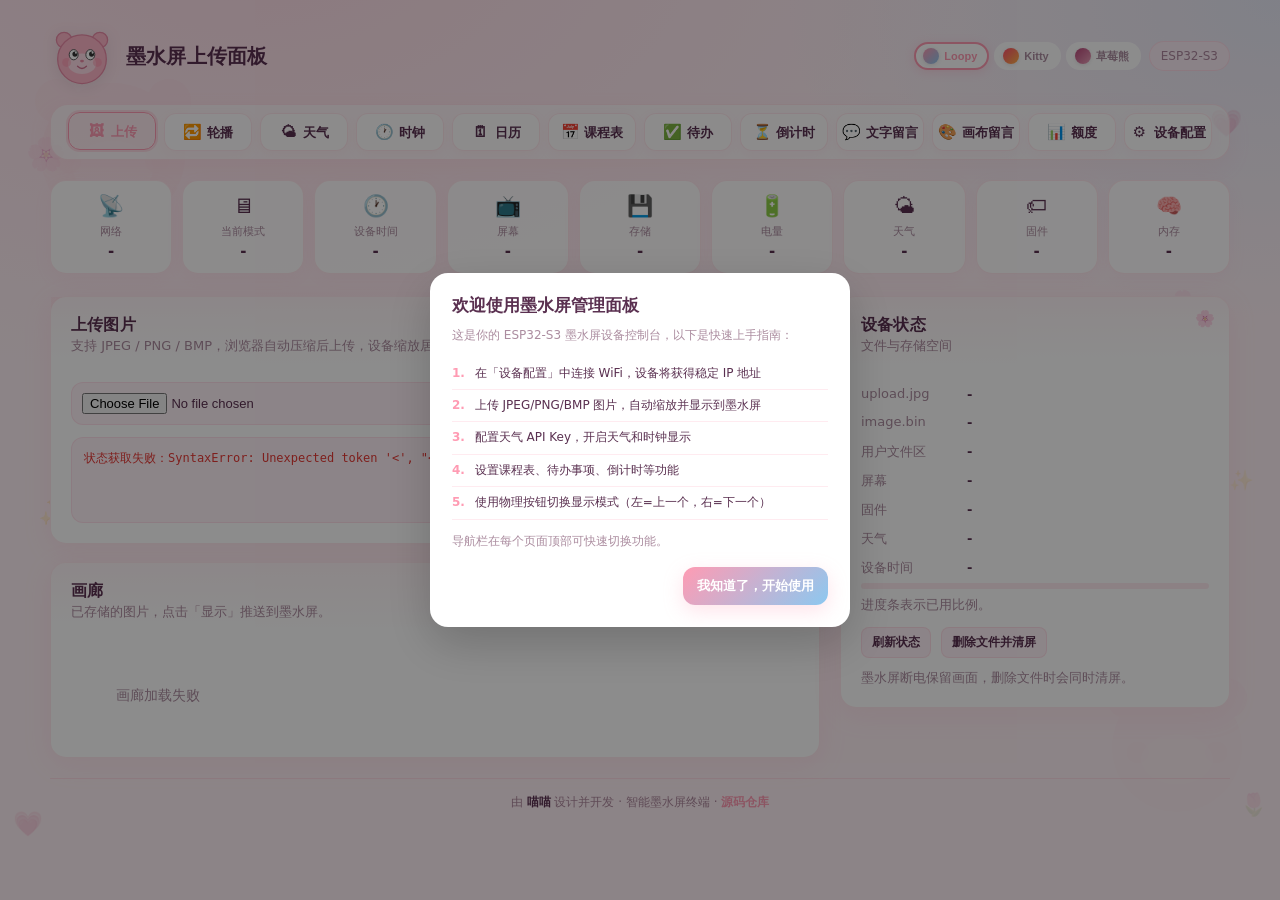
==== web/index.html @ 31f0f4d9 "Initial commit: fork of MiaooAim/miaomiao epaper_uploader This is a fork branch of the MiaooAim ESP3" ====
<!doctype html>
<html>
<head>
<meta charset="utf-8">
<meta name="viewport" content="width=device-width, initial-scale=1">
<title>墨水屏上传</title>
<script>(function(){document.documentElement.setAttribute('data-theme',localStorage.getItem('epd_theme')||'loopy')})()</script>
<style>
/* ── Theme: Loopy (粉蓝梦幻) ── */
[data-theme="loopy"]{
  --bg:#FFF0F5;--g1:rgba(255,182,203,.32);--g2:rgba(173,216,250,.28);
  --cd:#fff;--cb:rgba(255,155,179,.22);--ch:rgba(255,155,179,.10);--cs:0 6px 28px rgba(255,155,179,.13);
  --sf:rgba(255,236,245,.75);--sb:rgba(255,155,179,.20);
  --tx:#5A3050;--t2:rgba(120,70,100,.62);
  --ac:#FF9BB3;--a2:#8CC8F0;--ag:rgba(255,155,179,.28);
  --bt:#fff;--ok:#2E9E52;--er:#E53935;--wn:#E68A00;
  --hv:rgba(255,155,179,.10);--tg:rgba(255,155,179,.22);
  --deco:"🌸"
}
/* ── Theme: Hello Kitty (经典红粉) ── */
[data-theme="kitty"]{
  --bg:#FFF8F8;--g1:rgba(255,77,109,.18);--g2:rgba(255,215,0,.14);
  --cd:#fff;--cb:rgba(255,77,109,.17);--ch:rgba(255,77,109,.07);--cs:0 6px 28px rgba(255,77,109,.10);
  --sf:rgba(255,245,247,.8);--sb:rgba(255,77,109,.14);
  --tx:#4A1525;--t2:rgba(130,50,70,.58);
  --ac:#FF4D6D;--a2:#FFB347;--ag:rgba(255,77,109,.24);
  --bt:#fff;--ok:#2E9E52;--er:#D32F2F;--wn:#E68A00;
  --hv:rgba(255,77,109,.07);--tg:rgba(255,77,109,.15);
  --deco:"🎀"
}
/* ── Theme: 草莓熊 (浆果玫瑰) ── */
[data-theme="lotso"]{
  --bg:#FBF0F3;--g1:rgba(183,70,120,.20);--g2:rgba(232,160,184,.18);
  --cd:#fff;--cb:rgba(183,70,120,.17);--ch:rgba(183,70,120,.07);--cs:0 6px 28px rgba(183,70,120,.10);
  --sf:rgba(251,238,244,.8);--sb:rgba(183,70,120,.14);
  --tx:#4A1428;--t2:rgba(120,40,70,.58);
  --ac:#B74678;--a2:#E8A0B8;--ag:rgba(183,70,120,.24);
  --bt:#fff;--ok:#2E9E52;--er:#C62828;--wn:#E68A00;
  --hv:rgba(183,70,120,.07);--tg:rgba(183,70,120,.15);
  --deco:"🍓"
}
/* ── Base ── */
*{box-sizing:border-box;transition:background-color .35s,border-color .35s,color .3s,box-shadow .35s}
body{margin:0;font-family:'Segoe UI',system-ui,-apple-system,Roboto,Arial,sans-serif;
  background:radial-gradient(1200px 800px at 20% -10%,var(--g1),transparent 60%),
  radial-gradient(900px 600px at 100% 0%,var(--g2),transparent 55%),var(--bg);
  color:var(--tx);min-height:100vh}
.wrap{max-width:1380px;margin:0 auto;padding:24px 18px}
.hdr{display:flex;gap:12px;align-items:center;justify-content:space-between;margin-bottom:16px;flex-wrap:wrap}
.title{font-weight:800;letter-spacing:.2px;font-size:20px}
.pill{font-size:12px;color:var(--t2);padding:7px 11px;border:1px solid var(--cb);border-radius:999px;background:var(--sf);white-space:nowrap}
.grid{display:grid;grid-template-columns:minmax(0,1fr) minmax(320px,390px);gap:20px;align-items:start}
/* ── Cards ── */
.card{position:relative;background:var(--cd);border:1px solid var(--cb);border-radius:18px;overflow:hidden;box-shadow:var(--cs)}
.card .hd{position:relative;padding:18px 20px 8px;background:linear-gradient(180deg,var(--ch),transparent)}
.card .hd::after{content:var(--deco);position:absolute;top:12px;right:14px;font-size:16px;opacity:.55;pointer-events:none}
.card .bd{padding:18px 20px 20px}
.sub{color:var(--t2);font-size:13px;line-height:1.5}
.row{display:flex;gap:10px;align-items:center;flex-wrap:wrap}
input[type=file]{padding:10px;background:var(--sf);border:1px solid var(--sb);color:var(--tx);border-radius:12px;max-width:220px;font-size:13px}
/* ── Buttons ── */
.btn{cursor:pointer;border:0;border-radius:12px;padding:10px 14px;font-weight:700;font-size:13px;color:var(--bt);
  background:linear-gradient(135deg,var(--ac),var(--a2));box-shadow:0 6px 20px var(--ag);transition:filter .2s,transform .15s}
.btn:hover{filter:brightness(1.06);transform:translateY(-1px)}
.btn.ghost{background:var(--sf);color:var(--tx);border:1px solid var(--cb);box-shadow:none}
.btn.ghost:hover{background:var(--hv);border-color:var(--ac)}
.btn.sm{padding:6px 10px;font-size:12px;border-radius:8px}
.btn:disabled{opacity:.55;cursor:not-allowed;transform:none;filter:none}
/* ── Data ── */
.kv{display:grid;grid-template-columns:130px 1fr;gap:8px 12px;font-size:13px}
.k{color:var(--t2)}.v{font-weight:700}
.log{margin-top:12px;font-family:ui-monospace,SFMono-Regular,Consolas,monospace;font-size:12px;
  background:var(--sf);border:1px solid var(--sb);border-radius:12px;padding:12px;min-height:86px;white-space:pre-wrap}
.ok{color:var(--ok)}.bad{color:var(--er)}
.bar-wrap{height:6px;background:var(--sb);border-radius:3px;margin-top:6px;overflow:hidden}
.bar-fill{height:100%;border-radius:3px;transition:width .4s}
/* ── Gallery ── */
.gallery{display:grid;grid-template-columns:repeat(auto-fill,minmax(150px,1fr));gap:12px;margin-top:8px}
.gcard{background:var(--sf);border:1px solid var(--sb);border-radius:14px;overflow:hidden;transition:transform .15s,border-color .2s}
.gcard:hover{border-color:var(--ac);transform:translateY(-2px)}
.gthumb{position:relative;aspect-ratio:4/3;background:rgba(0,0,0,.04);overflow:hidden}
.gcard img{width:100%;aspect-ratio:4/3;object-fit:cover;display:block;background:rgba(0,0,0,.04)}
.gthumb img{height:100%;aspect-ratio:auto}
.gthumb .ph{position:absolute;inset:0;display:flex;align-items:center;justify-content:center;text-align:center;padding:10px;color:var(--t2);font-size:12px;line-height:1.45;background:rgba(255,255,255,.36)}
.gthumb.loaded .ph{display:none}
.gthumb.fail .ph{color:var(--er);background:rgba(229,57,53,.06)}
.gcard .ginfo{padding:8px 10px 4px;display:flex;justify-content:space-between;align-items:center}
.gcard .gname{font-size:11px;color:var(--t2);overflow:hidden;text-overflow:ellipsis;white-space:nowrap;max-width:80px}
.gcard .gsz{font-size:11px;font-weight:700;color:var(--tx)}
.gcard .gactions{padding:4px 10px 10px;display:flex;gap:6px}
.empty{text-align:center;padding:32px;color:var(--t2);font-size:14px}
.fullcard{margin-top:0}
.stack-col{display:flex;flex-direction:column;gap:18px;min-width:0}
.status-card{position:sticky;top:18px}
.upload-card{overflow:visible}
/* ── Nav Bar ── */
.nav{display:flex;gap:8px;margin-bottom:18px;flex-wrap:wrap}
.nav a{display:flex;align-items:center;gap:6px;padding:8px 14px;border-radius:12px;font-size:13px;font-weight:700;
  color:var(--tx);background:var(--cd);border:1px solid var(--cb);text-decoration:none;transition:all .2s;white-space:nowrap}
.nav a:hover{border-color:var(--ac);background:var(--hv);transform:translateY(-1px)}
.nav a.active{border-color:var(--ac);color:var(--ac);background:var(--hv);box-shadow:0 2px 8px var(--ag)}
.nav .ni{font-size:15px}
/* ── Dashboard ── */
.dash{display:grid;grid-template-columns:repeat(9,minmax(0,1fr));gap:10px;margin-bottom:22px}
.dash-item{background:rgba(255,255,255,.86);border:1px solid var(--cb);border-radius:16px;padding:13px 8px;text-align:center;min-height:90px;display:flex;flex-direction:column;align-items:center;justify-content:center;box-shadow:0 5px 18px rgba(255,155,179,.07)}
.dash-icon{font-size:21px;margin-bottom:6px}
.dash-label{font-size:11px;color:var(--t2)}
.dash-value{font-size:15px;font-weight:800;margin-top:3px;max-width:100%;overflow:hidden;text-overflow:ellipsis;white-space:nowrap}
.upload-bar{display:grid;grid-template-columns:minmax(0,1fr) auto;gap:10px;align-items:center}
.upload-card input[type=file]{width:100%;max-width:none;min-width:0}
.preview-wrap{--preview-pane-max:420px;display:grid;grid-template-columns:minmax(240px,var(--preview-pane-max)) minmax(320px,1fr);gap:18px;margin-top:16px;align-items:start}
.preview-pane{display:grid;gap:10px;min-width:0;width:100%;max-width:var(--preview-pane-max);position:sticky;top:18px;z-index:2}
.preview-stage{width:100%;aspect-ratio:var(--preview-aspect,128/296);background:linear-gradient(180deg,#fff,var(--sf));border:1px solid var(--sb);border-radius:14px;padding:14px;display:flex;justify-content:center;align-items:center;overflow:hidden}
.preview-stage canvas{display:block;width:100%;height:100%;background:#fff;border:1px solid rgba(0,0,0,.16);box-shadow:0 8px 22px rgba(0,0,0,.08);image-rendering:pixelated}
.preview-controls{display:grid;grid-template-columns:1fr;gap:12px;align-content:start;min-width:0}
.tool-section{display:grid;gap:10px;padding:12px;border:1px solid var(--sb);border-radius:14px;background:rgba(255,255,255,.42);min-width:0;overflow:hidden}
.tool-section.wide{grid-column:1/-1}
.tool-title{font-size:12px;color:var(--t2);font-weight:900;letter-spacing:.08em}
.ctrl-grid{display:grid;grid-template-columns:repeat(auto-fit,minmax(180px,1fr));gap:10px 12px;min-width:0}
.ctrl-line{display:grid;gap:6px;align-items:center;min-width:0}
.ctrl-line.inline{display:flex;gap:8px;align-items:center;flex-wrap:wrap}
.ctrl-line.wide{grid-column:1/-1}
.ctrl-line.color-unsupported{display:none}
.ctrl-line label{display:flex;gap:8px;align-items:center;justify-content:space-between;min-width:0;font-size:12px;color:var(--t2);font-weight:800}
.ctrl-line label span{color:var(--tx);font-weight:900;white-space:nowrap}
.preview-controls select,.preview-controls input[type=range]{display:block;width:100%;max-width:100%;min-width:0}
.preview-controls select{padding:8px 10px;background:var(--sf);border:1px solid var(--sb);color:var(--tx);border-radius:10px;font-size:12px;font-weight:700}
.preview-controls input[type=range]{accent-color:var(--ac)}
.seg{display:inline-flex;gap:4px;padding:3px;border:1px solid var(--sb);border-radius:10px;background:var(--sf)}
.seg button{border:0;background:transparent;color:var(--tx);border-radius:7px;padding:6px 8px;font-size:12px;font-weight:800;cursor:pointer}
.seg button.on{background:var(--cd);color:var(--ac);box-shadow:0 1px 6px var(--ag)}
.check{display:inline-flex;gap:5px;align-items:center;font-size:12px;color:var(--tx);font-weight:700}
.preview-meta{font-size:12px;color:var(--t2);line-height:1.55;background:var(--sf);border:1px solid var(--sb);border-radius:12px;padding:10px}
.status-card .bd{padding-top:22px}
.status-card .kv{grid-template-columns:92px 1fr;gap:10px 14px;align-items:start}
.status-card .v{line-height:1.45;word-break:break-word}
/* ── Onboarding ── */
.onboard-overlay{position:fixed;inset:0;background:rgba(0,0,0,.45);z-index:100;display:flex;align-items:center;justify-content:center}
.onboard-card{background:var(--cd);border-radius:18px;padding:22px 22px;max-width:420px;width:90%;box-shadow:0 16px 48px rgba(0,0,0,.2)}
.onboard-card h2{margin:0 0 10px;font-size:17px;line-height:1.25}
.onboard-card p{font-size:12px;line-height:1.6;color:var(--t2);margin:0 0 7px}
.onboard-card .steps{list-style:none;padding:0;margin:12px 0}
.onboard-card .steps li{padding:7px 0;font-size:12px;line-height:1.45;border-bottom:1px solid var(--sb)}
.onboard-card .steps li span{font-weight:700;color:var(--ac);margin-right:6px}
/* ── Theme Switcher ── */
.tsw{display:flex;gap:5px;align-items:center}
.tsw button{cursor:pointer;border:2px solid transparent;border-radius:999px;padding:4px 10px 4px 7px;
  font-size:11px;font-weight:600;color:var(--t2);background:var(--cd);display:flex;align-items:center;gap:5px;transition:all .2s;white-space:nowrap;line-height:1}
.tsw button:hover{border-color:var(--sb);transform:translateY(-1px)}
.tsw button.on{border-color:var(--ac);color:var(--ac);box-shadow:0 2px 10px var(--ag);font-weight:800}
.tsw button:focus{outline:none}
.tsw button:focus-visible{outline:2px solid var(--ac);outline-offset:2px}
.td{width:16px;height:16px;border-radius:50%;display:block;flex-shrink:0;box-shadow:0 1px 4px rgba(0,0,0,.1)}
@media(max-width:1180px){.wrap{max-width:940px}.dash{grid-template-columns:repeat(3,minmax(130px,1fr))}}
@media(max-width:860px){.grid{grid-template-columns:1fr}.hdr{gap:10px}.status-card{position:relative;top:auto}}
@media(max-width:1040px){.preview-wrap{grid-template-columns:1fr}.preview-pane{position:relative;top:auto;max-width:min(100%,var(--preview-pane-max))}}
@media(max-width:640px){.upload-bar{grid-template-columns:1fr}.preview-controls{grid-template-columns:1fr}.ctrl-grid{grid-template-columns:1fr}.seg{width:100%}.seg button{flex:1;padding-left:6px;padding-right:6px}}
@media(max-width:640px){.dash{grid-template-columns:repeat(2,minmax(120px,1fr))}.wrap{padding:16px 12px}}
@media(max-width:480px){.tsw button{padding:4px 7px 4px 5px;font-size:10px}.td{width:13px;height:13px}}
/* ── Mascot ── */
.mascot{flex-shrink:0}
.mascot svg{display:none;width:64px;height:64px;filter:drop-shadow(0 3px 8px rgba(0,0,0,.08));animation:m-bob 3s ease-in-out infinite}
[data-theme="loopy"] .m-loopy,[data-theme="kitty"] .m-kitty,[data-theme="lotso"] .m-lotso{display:block}
@keyframes m-bob{0%,100%{transform:translateY(0)}50%{transform:translateY(-5px)}}
@media(max-width:480px){.mascot svg{width:48px;height:48px}}
/* ── Side Decorations ── */
.side-deco{position:fixed;inset:0;pointer-events:none;z-index:0;overflow:hidden}
.wrap{position:relative;z-index:1}
.sd-g{display:none;width:100%;height:100%}
[data-theme="loopy"] .sd-g.sl{display:block}
[data-theme="kitty"] .sd-g.sk{display:block}
[data-theme="lotso"] .sd-g.so{display:block}
.wm{position:absolute}
.sd{position:absolute;animation:sdd 8s ease-in-out infinite}
.sd:nth-child(even){animation-direction:alternate-reverse;animation-duration:11s}
@keyframes sdd{0%,100%{transform:translateY(0) rotate(-4deg)}50%{transform:translateY(-12px) rotate(4deg)}}
@media(max-width:1000px){.side-deco{display:none}}
.epd-credit{margin-top:20px;padding-top:14px;border-top:1px solid var(--cb);font-size:12px;color:var(--t2);text-align:center;line-height:1.6}
.epd-credit strong{color:var(--tx);font-weight:700}
.epd-credit a{color:var(--ac);font-weight:600;text-decoration:none}
.epd-credit a:hover{text-decoration:underline}
/* Unified page navigation */
.nav{width:min(1180px,calc(100vw - 32px));display:flex;align-items:center;gap:8px;margin:0 0 18px 50%;padding:8px;overflow-x:auto;flex-wrap:nowrap;border-radius:18px;background:rgba(255,255,255,.60);border:1px solid var(--cb);box-shadow:0 8px 22px rgba(255,155,179,.10);scrollbar-width:none;-webkit-overflow-scrolling:touch;transform:translateX(-50%)}
.nav::-webkit-scrollbar{display:none}
.nav a{flex:0 0 auto;min-height:38px;display:inline-flex;align-items:center;justify-content:center;gap:7px;padding:0 13px;border-radius:12px;font-size:13px;font-weight:800;line-height:1;color:var(--tx);background:rgba(255,255,255,.78);border:1px solid var(--cb);text-decoration:none;white-space:nowrap;box-shadow:0 4px 12px rgba(255,155,179,.08)}
.nav .ni{width:18px;min-width:18px;height:18px;display:inline-flex;align-items:center;justify-content:center;font-size:15px;line-height:1}
.nav a:hover,.nav a.active{color:var(--ac);border-color:var(--ac);background:var(--hv);transform:translateY(-1px);box-shadow:0 0 0 2px var(--ag)}
@media(max-width:640px){.nav{width:calc(100vw - 24px);padding:7px;gap:7px;border-radius:16px}.nav a{min-height:36px;padding:0 11px;font-size:12px}}
</style>
<style id="unified-shell-v2">
/* Unified app shell v2: keep page size, nav, cards and form rhythm consistent. */
body{overflow-y:scroll}
body .wrap{width:min(1180px,calc(100vw - 32px));max-width:1180px!important;margin:0 auto!important;padding:24px 0 36px!important}
body.page-upload .wrap{width:min(1180px,calc(100vw - 32px));max-width:1180px!important}
body.page-config .wrap,body.page-board .wrap{width:min(1380px,calc(100vw - 36px));max-width:1380px!important}
body.page-config .page{width:min(1180px,calc(100vw - 32px))!important;max-width:1180px!important;margin:24px auto 36px!important}
body.page-board{overflow:hidden}
body .hdr{width:100%;min-height:46px;margin:0 0 16px!important;align-items:center}
body .hdr .title{line-height:1.25}
body .nav{width:min(1180px,100%)!important;max-width:100%!important;margin:0 auto 20px!important;transform:none!important;justify-content:center!important}
body .nav a{flex:0 0 88px!important;width:88px!important;min-width:88px!important;max-width:88px!important;padding:0 6px!important;gap:5px!important;overflow:hidden!important}
body .card{border-radius:16px!important}
body.page-panel .card,body.page-task .card{width:100%;margin-left:auto!important;margin-right:auto!important}
body.page-panel .wrap>.row,body.page-panel .wrap>.log,body.page-task .wrap>.row,body.page-task .wrap>.log{width:100%;margin-left:auto!important;margin-right:auto!important}
body.page-panel .card .hd,body.page-task .card .hd{padding:20px 22px 12px!important}
body.page-panel .card .bd,body.page-task .card .bd{padding:18px 22px 22px!important}
body.page-panel .card .bd{display:grid;grid-template-columns:repeat(2,minmax(0,1fr));gap:14px 18px;align-items:start}
body.page-panel .card .bd>.kv,body.page-panel .card .bd>.row,body.page-panel .card .bd>.log{grid-column:1/-1}
body.page-panel .card .bd>.form-row{margin-bottom:0!important}
body.page-panel select,body.page-panel input[type=text],body.page-panel input[type=password],body.page-panel input[type=number],body.page-panel textarea{max-width:none!important}
body.page-panel #cityResults{max-width:none!important}
body.page-task .wrap>.row{margin-top:16px}
body.page-upload .card,body.page-config .card{width:100%}
body.page-gallery .card,body.page-timetable .card{width:100%;margin-left:auto!important;margin-right:auto!important}
body.page-gallery .wrap>.row,body.page-gallery .wrap>.log,body.page-timetable .wrap>.row,body.page-timetable .wrap>.log{width:100%;margin-left:auto!important;margin-right:auto!important}
body .epd-credit{width:100%;max-width:100%!important;margin-left:auto!important;margin-right:auto!important}
@media(max-width:760px){body .wrap,body.page-upload .wrap{width:calc(100vw - 24px);padding:16px 0 28px!important}body.page-config .page{width:calc(100vw - 24px)!important;margin-top:16px!important}body.page-panel .card .bd{grid-template-columns:1fr}body .nav{margin-bottom:16px!important;justify-content:flex-start!important}}
</style>
</head>
<body class="page-shell page-upload page-wide">
<div class="side-deco">
  <div class="sd-g sl">
    <svg class="wm" style="left:1%;top:5%;width:200px;height:200px;opacity:.055" viewBox="0 0 100 100"><circle cx="22" cy="28" r="11" fill="#FFB5C8"/><circle cx="78" cy="28" r="11" fill="#FFB5C8"/><circle cx="50" cy="55" r="36" fill="#FFB5C8"/><ellipse cx="50" cy="62" rx="20" ry="14" fill="#FFD6E0"/><circle cx="28" cy="58" r="6" fill="#FF8FA8" opacity=".5"/><circle cx="72" cy="58" r="6" fill="#FF8FA8" opacity=".5"/></svg>
    <svg class="wm" style="right:1%;bottom:8%;width:180px;height:180px;opacity:.045;transform:scaleX(-1)" viewBox="0 0 100 100"><circle cx="22" cy="28" r="11" fill="#FFB5C8"/><circle cx="78" cy="28" r="11" fill="#FFB5C8"/><circle cx="50" cy="55" r="36" fill="#FFB5C8"/><ellipse cx="50" cy="62" rx="20" ry="14" fill="#FFD6E0"/><circle cx="28" cy="58" r="6" fill="#FF8FA8" opacity=".5"/><circle cx="72" cy="58" r="6" fill="#FF8FA8" opacity=".5"/></svg>
    <span class="sd" style="left:2%;top:15%;font-size:32px;opacity:.2">🌸</span>
    <span class="sd" style="left:7%;top:35%;font-size:22px;opacity:.14;animation-delay:-2s">💗</span>
    <span class="sd" style="left:3%;top:55%;font-size:28px;opacity:.18;animation-delay:-4s">✨</span>
    <span class="sd" style="left:6%;top:75%;font-size:20px;opacity:.14;animation-delay:-6s">🌷</span>
    <span class="sd" style="left:1%;top:90%;font-size:24px;opacity:.16;animation-delay:-1s">💗</span>
    <span class="sd" style="right:3%;top:12%;font-size:26px;opacity:.18;animation-delay:-.5s">💗</span>
    <span class="sd" style="right:6%;top:32%;font-size:32px;opacity:.2;animation-delay:-2.5s">🌸</span>
    <span class="sd" style="right:2%;top:52%;font-size:20px;opacity:.14;animation-delay:-4.5s">✨</span>
    <span class="sd" style="right:5%;top:72%;font-size:28px;opacity:.18;animation-delay:-6.5s">🌸</span>
    <span class="sd" style="right:1%;top:88%;font-size:22px;opacity:.14;animation-delay:-1.5s">🌷</span>
  </div>
  <div class="sd-g sk">
    <svg class="wm" style="left:1%;top:5%;width:200px;height:200px;opacity:.055" viewBox="0 0 100 100"><path d="M28,38 L18,6 L44,30Z" fill="#FFD0D8"/><path d="M72,38 L82,6 L56,30Z" fill="#FFD0D8"/><ellipse cx="50" cy="55" rx="36" ry="33" fill="#FFD0D8"/><circle cx="18" cy="16" r="9" fill="#FF4D6D" opacity=".6"/><circle cx="12" cy="11" r="6.5" fill="#FF6B88" opacity=".6"/><circle cx="24" cy="11" r="6.5" fill="#FF6B88" opacity=".6"/></svg>
    <svg class="wm" style="right:1%;bottom:8%;width:180px;height:180px;opacity:.045;transform:scaleX(-1)" viewBox="0 0 100 100"><path d="M28,38 L18,6 L44,30Z" fill="#FFD0D8"/><path d="M72,38 L82,6 L56,30Z" fill="#FFD0D8"/><ellipse cx="50" cy="55" rx="36" ry="33" fill="#FFD0D8"/><circle cx="18" cy="16" r="9" fill="#FF4D6D" opacity=".6"/><circle cx="12" cy="11" r="6.5" fill="#FF6B88" opacity=".6"/><circle cx="24" cy="11" r="6.5" fill="#FF6B88" opacity=".6"/></svg>
    <span class="sd" style="left:2%;top:15%;font-size:32px;opacity:.2">🎀</span>
    <span class="sd" style="left:7%;top:35%;font-size:22px;opacity:.14;animation-delay:-2s">❤️</span>
    <span class="sd" style="left:3%;top:55%;font-size:28px;opacity:.18;animation-delay:-4s">⭐</span>
    <span class="sd" style="left:6%;top:75%;font-size:20px;opacity:.14;animation-delay:-6s">🎀</span>
    <span class="sd" style="left:1%;top:90%;font-size:24px;opacity:.16;animation-delay:-1s">💛</span>
    <span class="sd" style="right:3%;top:12%;font-size:26px;opacity:.18;animation-delay:-.5s">🎀</span>
    <span class="sd" style="right:6%;top:32%;font-size:32px;opacity:.2;animation-delay:-2.5s">❤️</span>
    <span class="sd" style="right:2%;top:52%;font-size:20px;opacity:.14;animation-delay:-4.5s">⭐</span>
    <span class="sd" style="right:5%;top:72%;font-size:28px;opacity:.18;animation-delay:-6.5s">🎀</span>
    <span class="sd" style="right:1%;top:88%;font-size:22px;opacity:.14;animation-delay:-1.5s">💛</span>
  </div>
  <div class="sd-g so">
    <svg class="wm" style="left:1%;top:5%;width:200px;height:200px;opacity:.055" viewBox="0 0 100 100"><circle cx="22" cy="24" r="13" fill="#D06888"/><circle cx="22" cy="24" r="7" fill="#E8A8C0"/><circle cx="78" cy="24" r="13" fill="#D06888"/><circle cx="78" cy="24" r="7" fill="#E8A8C0"/><circle cx="50" cy="55" r="36" fill="#D06888"/><ellipse cx="50" cy="63" rx="18" ry="12" fill="#F0C8D8"/></svg>
    <svg class="wm" style="right:1%;bottom:8%;width:180px;height:180px;opacity:.045;transform:scaleX(-1)" viewBox="0 0 100 100"><circle cx="22" cy="24" r="13" fill="#D06888"/><circle cx="22" cy="24" r="7" fill="#E8A8C0"/><circle cx="78" cy="24" r="13" fill="#D06888"/><circle cx="78" cy="24" r="7" fill="#E8A8C0"/><circle cx="50" cy="55" r="36" fill="#D06888"/><ellipse cx="50" cy="63" rx="18" ry="12" fill="#F0C8D8"/></svg>
    <span class="sd" style="left:2%;top:15%;font-size:32px;opacity:.2">🍓</span>
    <span class="sd" style="left:7%;top:35%;font-size:22px;opacity:.14;animation-delay:-2s">💗</span>
    <span class="sd" style="left:3%;top:55%;font-size:28px;opacity:.18;animation-delay:-4s">🍓</span>
    <span class="sd" style="left:6%;top:75%;font-size:20px;opacity:.14;animation-delay:-6s">🌺</span>
    <span class="sd" style="left:1%;top:90%;font-size:24px;opacity:.16;animation-delay:-1s">💗</span>
    <span class="sd" style="right:3%;top:12%;font-size:26px;opacity:.18;animation-delay:-.5s">🍓</span>
    <span class="sd" style="right:6%;top:32%;font-size:32px;opacity:.2;animation-delay:-2.5s">💗</span>
    <span class="sd" style="right:2%;top:52%;font-size:20px;opacity:.14;animation-delay:-4.5s">🍓</span>
    <span class="sd" style="right:5%;top:72%;font-size:28px;opacity:.18;animation-delay:-6.5s">🌺</span>
    <span class="sd" style="right:1%;top:88%;font-size:22px;opacity:.14;animation-delay:-1.5s">🍓</span>
  </div>
</div>
<div class="wrap">
  <div class="hdr">
    <div style="display:flex;align-items:center;gap:12px">
      <div class="mascot">
        <svg class="m-loopy" viewBox="0 0 100 100"><circle cx="22" cy="25" r="12" fill="#FFB5C8" stroke="#E88AA6" stroke-width="2"/><circle cx="78" cy="25" r="12" fill="#FFB5C8" stroke="#E88AA6" stroke-width="2"/><circle cx="50" cy="55" r="38" fill="#FFB5C8" stroke="#E88AA6" stroke-width="2"/><ellipse cx="50" cy="62" rx="22" ry="16" fill="#FFDCE6"/><ellipse cx="37" cy="48" rx="7" ry="8" fill="#fff" stroke="#555" stroke-width="1.5"/><ellipse cx="63" cy="48" rx="7" ry="8" fill="#fff" stroke="#555" stroke-width="1.5"/><circle cx="39" cy="47" r="4" fill="#333"/><circle cx="65" cy="47" r="4" fill="#333"/><circle cx="40.5" cy="45" r="1.5" fill="#fff"/><circle cx="66.5" cy="45" r="1.5" fill="#fff"/><circle cx="26" cy="60" r="7" fill="#FF8FA8" opacity=".45"/><circle cx="74" cy="60" r="7" fill="#FF8FA8" opacity=".45"/><ellipse cx="50" cy="58" rx="3" ry="2" fill="#E88AA6"/><path d="M43,66 Q50,73 57,66" fill="none" stroke="#D07090" stroke-width="2" stroke-linecap="round"/></svg>
        <svg class="m-kitty" viewBox="0 0 100 100"><path d="M25,35 L15,5 L45,28Z" fill="#fff" stroke="#555" stroke-width="2" stroke-linejoin="round"/><path d="M75,35 L85,5 L55,28Z" fill="#fff" stroke="#555" stroke-width="2" stroke-linejoin="round"/><ellipse cx="50" cy="55" rx="38" ry="35" fill="#fff" stroke="#555" stroke-width="2"/><circle cx="18" cy="15" r="9" fill="#FF4D6D"/><circle cx="10" cy="10" r="7" fill="#FF6B88"/><circle cx="26" cy="10" r="7" fill="#FF6B88"/><circle cx="18" cy="12" r="2.5" fill="#FFD700"/><ellipse cx="38" cy="52" rx="3" ry="3.5" fill="#333"/><ellipse cx="62" cy="52" rx="3" ry="3.5" fill="#333"/><ellipse cx="50" cy="60" rx="3" ry="2" fill="#FFD700"/><line x1="5" y1="52" x2="28" y2="56" stroke="#555" stroke-width="1.2"/><line x1="5" y1="59" x2="28" y2="60" stroke="#555" stroke-width="1.2"/><line x1="5" y1="66" x2="28" y2="64" stroke="#555" stroke-width="1.2"/><line x1="95" y1="52" x2="72" y2="56" stroke="#555" stroke-width="1.2"/><line x1="95" y1="59" x2="72" y2="60" stroke="#555" stroke-width="1.2"/><line x1="95" y1="66" x2="72" y2="64" stroke="#555" stroke-width="1.2"/></svg>
        <svg class="m-lotso" viewBox="0 0 100 100"><circle cx="20" cy="22" r="14" fill="#D06888" stroke="#B74678" stroke-width="2"/><circle cx="20" cy="22" r="8" fill="#E8A8C0"/><circle cx="80" cy="22" r="14" fill="#D06888" stroke="#B74678" stroke-width="2"/><circle cx="80" cy="22" r="8" fill="#E8A8C0"/><circle cx="50" cy="55" r="38" fill="#D06888" stroke="#B74678" stroke-width="2"/><ellipse cx="50" cy="64" rx="20" ry="14" fill="#F0C8D8"/><ellipse cx="36" cy="48" rx="6" ry="7" fill="#fff" stroke="#555" stroke-width="1.5"/><ellipse cx="64" cy="48" rx="6" ry="7" fill="#fff" stroke="#555" stroke-width="1.5"/><circle cx="37.5" cy="47" r="3.5" fill="#333"/><circle cx="65.5" cy="47" r="3.5" fill="#333"/><circle cx="39" cy="45" r="1.2" fill="#fff"/><circle cx="67" cy="45" r="1.2" fill="#fff"/><path d="M29,40 Q34,36 42,39" fill="none" stroke="#8A3050" stroke-width="2" stroke-linecap="round"/><path d="M58,39 Q66,36 71,40" fill="none" stroke="#8A3050" stroke-width="2" stroke-linecap="round"/><ellipse cx="50" cy="60" rx="5" ry="3.5" fill="#9B3F6B"/><path d="M40,69 Q50,77 60,69" fill="none" stroke="#8A3050" stroke-width="2" stroke-linecap="round"/></svg>
      </div>
      <div class="title">墨水屏上传面板</div>
    </div>
    <div style="display:flex;gap:8px;align-items:center;flex-wrap:wrap">
      <div class="tsw" id="themeSw">
        <button type="button" data-t="loopy" aria-pressed="false" onclick="setTheme('loopy')"><span class="td" style="background:linear-gradient(135deg,#FF9BB3,#8CC8F0)"></span>Loopy</button>
        <button type="button" data-t="kitty" aria-pressed="false" onclick="setTheme('kitty')"><span class="td" style="background:linear-gradient(135deg,#FF4D6D,#FFB347)"></span>Kitty</button>
        <button type="button" data-t="lotso" aria-pressed="false" onclick="setTheme('lotso')"><span class="td" style="background:linear-gradient(135deg,#B74678,#E8A0B8)"></span>草莓熊</button>
      </div>
      <div class="pill" id="netPill">ESP32-S3</div>
    </div>
  </div>

  <!-- Navigation -->
  <div class="nav">
    <a href="/" class="active"><span class="ni">🖼</span> 上传</a>
    <a href="/gallery"><span class="ni">🔁</span> 轮播</a>
    <a href="/weather"><span class="ni">🌤</span> 天气</a>
    <a href="/clock"><span class="ni">🕐</span> 时钟</a>
    <a href="/calendar"><span class="ni">🗓</span> 日历</a>
    <a href="/timetable"><span class="ni">📅</span> 课程表</a>
    <a href="/todo"><span class="ni">✅</span> 待办</a>
    <a href="/countdown"><span class="ni">⏳</span> 倒计时</a>
    <a href="/message"><span class="ni">💬</span> 文字留言</a>
    <a href="/board"><span class="ni">🎨</span> 画布留言</a>
    <a href="/codex"><span class="ni">📊</span> 额度</a>
    <a href="/config"><span class="ni">⚙</span> 设备配置</a>
  </div>

  <!-- Dashboard -->
  <div class="dash" id="dash">
    <div class="dash-item"><div class="dash-icon">📡</div><div class="dash-label">网络</div><div class="dash-value" id="d_net">-</div></div>
    <div class="dash-item"><div class="dash-icon">🖥</div><div class="dash-label">当前模式</div><div class="dash-value" id="d_mode">-</div></div>
    <div class="dash-item"><div class="dash-icon">🕐</div><div class="dash-label">设备时间</div><div class="dash-value" id="d_time">-</div></div>
    <div class="dash-item"><div class="dash-icon">📺</div><div class="dash-label">屏幕</div><div class="dash-value" id="d_panel">-</div></div>
    <div class="dash-item"><div class="dash-icon">💾</div><div class="dash-label">存储</div><div class="dash-value" id="d_storage">-</div></div>
    <div class="dash-item"><div class="dash-icon">🔋</div><div class="dash-label">电量</div><div class="dash-value" id="d_power">-</div></div>
    <div class="dash-item"><div class="dash-icon">🌤</div><div class="dash-label">天气</div><div class="dash-value" id="d_weather">-</div></div>
    <div class="dash-item"><div class="dash-icon">🏷</div><div class="dash-label">固件</div><div class="dash-value" id="d_fw">-</div></div>
    <div class="dash-item"><div class="dash-icon">🧠</div><div class="dash-label">内存</div><div class="dash-value" id="d_heap">-</div></div>
  </div>

  <div class="grid">
    <div class="stack-col">
    <!-- Upload -->
    <div class="card upload-card">
      <div class="hd">
        <div class="title" style="font-size:16px">上传图片</div>
        <div class="sub">支持 JPEG / PNG / BMP，浏览器自动压缩后上传，设备缩放居中、抖动处理后刷新墨水屏。</div>
      </div>
      <div class="bd">
        <div class="upload-bar">
          <input type="file" id="f" accept="image/jpeg,image/png,image/bmp">
          <button class="btn" id="up" onclick="upload()">上传并显示</button>
        </div>
        <div class="preview-wrap" id="previewWrap" style="display:none">
          <div class="preview-pane">
            <div class="preview-stage">
              <canvas id="epdPreview" width="128" height="296"></canvas>
            </div>
            <div class="preview-meta" id="previewMeta">选择图片后显示预览。</div>
          </div>
          <div class="preview-controls">
            <div class="tool-section wide">
              <div class="tool-title">基础</div>
              <div class="ctrl-grid">
                <div class="ctrl-line inline wide">
                  <label>预设</label>
                  <span class="seg" id="presetSeg">
                    <button type="button" data-preset="photo" class="on">照片</button>
                    <button type="button" data-preset="anime">动漫</button>
                    <button type="button" data-preset="text">纯黑白</button>
                    <button type="button" data-preset="soft">柔和</button>
                  </span>
                </div>
                <div class="ctrl-line">
                  <label>适配</label>
                  <select id="fitMode">
                    <option value="contain">完整显示</option>
                    <option value="cover" selected>铺满裁剪</option>
                    <option value="stretch">拉伸铺满</option>
                  </select>
                </div>
                <div class="ctrl-line inline">
                  <label class="check"><input type="checkbox" id="invertImg"> 反色</label>
                </div>
              </div>
            </div>

            <div class="tool-section wide">
              <div class="tool-title">画面</div>
              <div class="ctrl-grid">
                <div class="ctrl-line inline wide">
                  <label>方向</label>
                  <span class="seg" id="rotSeg">
                    <button type="button" data-rot="0" class="on">0°</button>
                    <button type="button" data-rot="90">90°</button>
                    <button type="button" data-rot="180">180°</button>
                    <button type="button" data-rot="270">270°</button>
                  </span>
                </div>
                <div class="ctrl-line inline wide">
                  <label class="check"><input type="checkbox" id="flipX"> 水平镜像</label>
                  <label class="check"><input type="checkbox" id="flipY"> 垂直镜像</label>
                </div>
                <div class="ctrl-line">
                  <label>亮度 <span id="brightnessVal">0</span></label>
                  <input type="range" id="brightness" min="-80" max="80" value="0">
                </div>
                <div class="ctrl-line">
                  <label>对比度 <span id="contrastVal">1.20×</span></label>
                  <input type="range" id="contrast" min="40" max="260" value="120">
                </div>
                <div class="ctrl-line">
                  <label>伽马 <span id="gammaVal">1.00</span></label>
                  <input type="range" id="gamma" min="55" max="180" value="100">
                </div>
                <div class="ctrl-line">
                  <label>锐化 <span id="sharpVal">0.20</span></label>
                  <input type="range" id="sharp" min="0" max="100" value="20">
                </div>
              </div>
            </div>

            <div class="tool-section">
              <div class="tool-title">颜色</div>
              <div class="ctrl-grid">
                <div class="ctrl-line" id="redCtrl">
                  <label>红色模式</label>
                  <select id="redMode">
                    <option value="normal" selected>标准</option>
                    <option value="safe">保守</option>
                    <option value="strong">激进</option>
                    <option value="off">关闭红色</option>
                  </select>
                </div>
                <div class="ctrl-line" id="redSensCtrl">
                  <label>红色敏感度 <span id="redVal">0.35</span></label>
                  <input type="range" id="redSens" min="0" max="100" value="35">
                </div>
                <div class="ctrl-line" id="yellowSensCtrl">
                  <label>黄色敏感度 <span id="yellowVal">0.35</span></label>
                  <input type="range" id="yellowSens" min="0" max="100" value="35">
                </div>
              </div>
            </div>

            <div class="tool-section">
              <div class="tool-title">输出</div>
              <div class="ctrl-grid">
                <div class="ctrl-line">
                  <label>阈值 <span id="thrVal">96</span></label>
                  <input type="range" id="thr" min="40" max="210" value="96">
                </div>
                <div class="ctrl-line">
                  <label>抖动强度 <span id="ditherVal">1.00×</span></label>
                  <input type="range" id="dither" min="0" max="160" value="100">
                </div>
              </div>
            </div>
          </div>
        </div>
        <div class="log" id="log">已就绪。</div>
      </div>
    </div>

    <!-- Gallery -->
    <div class="card fullcard">
      <div class="hd">
        <div class="title" style="font-size:16px">画廊</div>
        <div class="sub">已存储的图片，点击「显示」推送到墨水屏。</div>
      </div>
      <div class="bd">
        <div id="gallery" class="gallery"><div class="empty">加载中…</div></div>
      </div>
    </div>
    </div>

    <!-- Status -->
    <div class="card status-card">
      <div class="hd">
        <div class="title" style="font-size:16px">设备状态</div>
        <div class="sub">文件与存储空间</div>
      </div>
      <div class="bd">
        <div class="kv">
          <div class="k">upload.jpg</div><div class="v" id="u_sz">-</div>
          <div class="k">image.bin</div><div class="v" id="r_sz">-</div>
          <div class="k">用户文件区</div><div class="v" id="sp_txt">-</div>
          <div class="k">屏幕</div><div class="v" id="panel_txt">-</div>
          <div class="k">固件</div><div class="v" id="fw_txt">-</div>
          <div class="k">天气</div><div class="v" id="wx_txt">-</div>
          <div class="k">设备时间</div><div class="v" id="dev_time">-</div>
        </div>
        <div class="bar-wrap" title="用户文件区已用比例"><div class="bar-fill" id="sp_bar" style="width:0;background:var(--ok)"></div></div>
        <div class="sub" id="sp_hint" style="margin-top:6px">进度条表示已用比例。</div>
        <div style="height:12px"></div>
        <div class="row">
          <button class="btn ghost sm" onclick="refresh()">刷新状态</button>
          <button class="btn ghost sm" onclick="delFiles()">删除文件并清屏</button>
        </div>
        <div class="sub" style="margin-top:10px">墨水屏断电保留画面，删除文件时会同时清屏。</div>
      </div>
    </div>
  </div>

  <footer class="epd-credit" role="contentinfo">由 <strong>喵喵</strong> 设计并开发 · 智能墨水屏终端 · <a href="https://gitee.com/gxp666111/miaomiao" target="_blank" rel="noopener noreferrer">源码仓库</a></footer>
</div>

<script>
function setTheme(t){
  document.documentElement.setAttribute('data-theme',t);
  localStorage.setItem('epd_theme',t);
  document.querySelectorAll('.tsw button').forEach(function(b){
    b.classList.remove('on');
    b.removeAttribute('aria-pressed');
    b.blur();
  });
  document.querySelectorAll('.tsw button[data-t="'+t+'"]').forEach(function(b){
    b.classList.add('on');
    b.setAttribute('aria-pressed','true');
  });
}
(function(){var t=localStorage.getItem('epd_theme')||'loopy';setTheme(t)})();

function epdAuthHeaders(){
  try{
    var u=localStorage.getItem('epd_auth_u');
    var p=localStorage.getItem('epd_auth_p');
    if(u!=null&&p!=null&&u!==''&&p!=='')
      return {'Authorization':'Basic '+btoa(unescape(encodeURIComponent(u+':'+p)))};
  }catch(e){}
  return {};
}
function epdFetchOpts(extra){
  extra=extra||{};
  var h=Object.assign({},epdAuthHeaders(),extra.headers||{});
  return Object.assign({},extra,{headers:h});
}

function fmt(n){if(n==null||n<0) return '-'; if(n<1024) return n+' B'; if(n<1024*1024) return (n/1024).toFixed(1)+' KB'; return (n/1024/1024).toFixed(2)+' MB';}
function fmtStorage(n){n=Number(n)||0; if(n>=1024*1024) return (n/1024/1024).toFixed(n>=10*1024*1024?1:2).replace(/\.0$/,'')+' MB'; if(n>=1024) return (n/1024).toFixed(n>=10*1024?1:2).replace(/\.0$/,'')+' KB'; return n+' B';}
function fmtVolt(mv){return mv>0?(mv/1000).toFixed(2)+'V':'--';}
function compactPanel(s){return s&&s.panel_width?s.panel_width+'×'+s.panel_height:'-';}
let epdPanelW=128, epdPanelH=296, epdPanelHasRed=true, epdPanelHasYellow=false;
let previewImg=null, previewUrl=null;
let previewRot=0;
let previewPreset='photo';
function weatherLabel(s){
  if(!s.weather_configured) return '未配置';
  if(!s.weather_enabled) return '已暂停';
  if(s.weather_valid) return s.weather_temp+'° '+(s.weather_text||'天气');
  return '待更新';
}
function log(s,cls){const el=document.getElementById('log'); el.className='log'+(cls?' '+cls:''); el.textContent=s;}

async function refresh(){
  try{
    const r=await fetch('/status',epdFetchOpts()); const j=await r.json();
    document.getElementById('u_sz').textContent=j.upload_bytes>=0?fmt(j.upload_bytes):'未找到';
    document.getElementById('r_sz').textContent=j.raw_bytes>=0?fmt(j.raw_bytes):'未找到';
    if(j.spiffs_ok===false){
      document.getElementById('sp_txt').textContent='文件系统异常';
      document.getElementById('sp_hint').textContent='请到设备配置页尝试重试或格式化文件区。';
      const bar=document.getElementById('sp_bar');
      bar.style.width='100%';
      bar.style.background='var(--er)';
    }else if(j.spiffs_total>0){
      const used=Number(j.spiffs_used)||0;
      const total=Number(j.spiffs_total)||0;
      const free=Math.max(total-used,0);
      const pct=total>0?(used/total*100):0;
      document.getElementById('sp_txt').textContent='已用 '+fmtStorage(used)+'（'+pct.toFixed(1)+'%），剩余 '+fmtStorage(free)+' / 总 '+fmtStorage(total);
      document.getElementById('sp_hint').textContent='进度条表示用户文件区已用比例，不是剩余空间。';
      const bar=document.getElementById('sp_bar');
      bar.style.width=Math.max(pct,3)+'%';
      bar.style.background=pct<70?'var(--ok)':pct<90?'var(--wn)':'var(--er)';
    }
    document.getElementById('panel_txt').textContent=(j.panel_name||'-')+' · '+compactPanel(j)+(j.panel_has_yellow?' · 四色':(j.panel_has_red?' · 三色':' · 黑白'));
    document.getElementById('fw_txt').textContent='v'+(j.version||'-')+' · '+(j.running||'-');
    document.getElementById('wx_txt').textContent=weatherLabel(j)+(j.weather_city?' · '+j.weather_city:'');
    document.getElementById('dev_time').textContent=j.time_synced?j.time:'未同步';
    if(j.panel_width&&j.panel_height){
      epdPanelW=j.panel_width; epdPanelH=j.panel_height;
      epdPanelHasRed=!!j.panel_has_red;
      epdPanelHasYellow=!!j.panel_has_yellow;
      updateColorControls();
      renderPreview();
    }
    updateDashboard(j);
    updateNetFromStatus(j);
    log('状态已更新。','ok');
  }catch(e){log('状态获取失败：'+e,'bad');}
}

async function delFiles(){
  try{const r=await fetch('/delete',epdFetchOpts({method:'POST'})); const t=await r.text();
    await refresh(); await loadGallery(); log('删除结果：'+t,'ok');
  }catch(e){log('删除失败：'+e,'bad');}
}

function previewOpts(){
  return {
    preset: previewPreset,
    rot: previewRot,
    flipX: !!document.getElementById('flipX')?.checked,
    flipY: !!document.getElementById('flipY')?.checked,
    fit: document.getElementById('fitMode')?.value || 'cover',
    threshold: +(document.getElementById('thr')?.value || 96),
    brightness: +(document.getElementById('brightness')?.value || 0),
    contrast: (+(document.getElementById('contrast')?.value || 120)) / 100,
    gamma: (+(document.getElementById('gamma')?.value || 100)) / 100,
    sharpness: (+(document.getElementById('sharp')?.value || 20)) / 100,
    redMode: document.getElementById('redMode')?.value || 'normal',
    redSensitivity: (+(document.getElementById('redSens')?.value || 35)) / 100,
    yellowSensitivity: (+(document.getElementById('yellowSens')?.value || 35)) / 100,
    dither: (+(document.getElementById('dither')?.value || 100)) / 100,
    invert: !!document.getElementById('invertImg')?.checked
  };
}

const PRESET_VALUES={
  photo:{threshold:108,brightness:4,contrast:130,gamma:92,sharp:12,red:32,yellow:32,dither:70,redMode:'normal',fit:'cover'},
  anime:{threshold:116,brightness:0,contrast:170,gamma:90,sharp:32,red:42,yellow:38,dither:20,redMode:'strong',fit:'cover'},
  text:{threshold:128,brightness:0,contrast:190,gamma:100,sharp:0,red:0,yellow:0,dither:0,redMode:'off',fit:'contain'},
  soft:{threshold:104,brightness:8,contrast:110,gamma:108,sharp:0,red:20,yellow:20,dither:90,redMode:'safe',fit:'contain'}
};

function applyPreset(name, save){
  const p=PRESET_VALUES[name]||PRESET_VALUES.photo;
  previewPreset=name;
  document.querySelectorAll('#presetSeg button').forEach(b=>b.classList.toggle('on',b.dataset.preset===name));
  if(document.getElementById('thr')) document.getElementById('thr').value=p.threshold;
  if(document.getElementById('brightness')) document.getElementById('brightness').value=p.brightness;
  if(document.getElementById('contrast')) document.getElementById('contrast').value=p.contrast;
  if(document.getElementById('gamma')) document.getElementById('gamma').value=p.gamma;
  if(document.getElementById('sharp')) document.getElementById('sharp').value=p.sharp;
  if(document.getElementById('redSens')) document.getElementById('redSens').value=p.red;
  if(document.getElementById('yellowSens')) document.getElementById('yellowSens').value=p.yellow;
  if(document.getElementById('dither')) document.getElementById('dither').value=p.dither;
  if(document.getElementById('redMode')) document.getElementById('redMode').value=p.redMode;
  if(document.getElementById('fitMode')) document.getElementById('fitMode').value=p.fit;
  if(save) saveUploadPreviewOptions();
}

function markPresetCustom(){
  previewPreset='custom';
  document.querySelectorAll('#presetSeg button').forEach(b=>b.classList.remove('on'));
}

function saveUploadPreviewOptions(){
  try{
    localStorage.setItem('upload_img_opts',JSON.stringify({
      preset:previewPreset,
      threshold:document.getElementById('thr')?.value || '96',
      brightness:document.getElementById('brightness')?.value || '0',
      contrast:document.getElementById('contrast')?.value || '120',
      gamma:document.getElementById('gamma')?.value || '100',
      sharp:document.getElementById('sharp')?.value || '20',
      redMode:document.getElementById('redMode')?.value || 'normal',
      red:document.getElementById('redSens')?.value || '35',
      yellow:document.getElementById('yellowSens')?.value || '35',
      dither:document.getElementById('dither')?.value || '100',
      fit:document.getElementById('fitMode')?.value || 'cover',
      invert:!!document.getElementById('invertImg')?.checked,
      flipX:!!document.getElementById('flipX')?.checked,
      flipY:!!document.getElementById('flipY')?.checked,
      rot:previewRot
    }));
  }catch(e){}
}

function loadUploadPreviewOptions(){
  try{
    const opt=JSON.parse(localStorage.getItem('upload_img_opts')||'{}');
    if(opt.preset!=null) previewPreset=opt.preset;
    if(opt.threshold!=null) document.getElementById('thr').value=opt.threshold;
    if(opt.brightness!=null) document.getElementById('brightness').value=opt.brightness;
    if(opt.contrast!=null) document.getElementById('contrast').value=opt.contrast;
    if(opt.gamma!=null) document.getElementById('gamma').value=opt.gamma;
    if(opt.sharp!=null) document.getElementById('sharp').value=opt.sharp;
    if(opt.redMode!=null) document.getElementById('redMode').value=opt.redMode;
    if(opt.red!=null) document.getElementById('redSens').value=opt.red;
    if(opt.yellow!=null) document.getElementById('yellowSens').value=opt.yellow;
    if(opt.dither!=null) document.getElementById('dither').value=opt.dither;
    if(opt.fit!=null) document.getElementById('fitMode').value=opt.fit;
    if(opt.invert!=null) document.getElementById('invertImg').checked=!!opt.invert;
    if(opt.flipX!=null) document.getElementById('flipX').checked=!!opt.flipX;
    if(opt.flipY!=null) document.getElementById('flipY').checked=!!opt.flipY;
    if(opt.rot!=null){
      previewRot=+opt.rot||0;
      document.querySelectorAll('#rotSeg button').forEach(b=>b.classList.toggle('on',+(b.dataset.rot||0)===previewRot));
    }
    document.querySelectorAll('#presetSeg button').forEach(b=>b.classList.toggle('on',b.dataset.preset===previewPreset));
  }catch(e){}
}

function updatePreviewControlLabels(opt){
  document.getElementById('thrVal').textContent=opt.threshold;
  document.getElementById('brightnessVal').textContent=opt.brightness;
  document.getElementById('contrastVal').textContent=opt.contrast.toFixed(2)+'×';
  document.getElementById('gammaVal').textContent=opt.gamma.toFixed(2);
  document.getElementById('sharpVal').textContent=opt.sharpness.toFixed(2);
  document.getElementById('redVal').textContent=opt.redSensitivity.toFixed(2);
  document.getElementById('yellowVal').textContent=opt.yellowSensitivity.toFixed(2);
  document.getElementById('ditherVal').textContent=opt.dither.toFixed(2)+'×';
}

function updateColorControls(){
  const redOff=!epdPanelHasRed;
  const yellowOff=!epdPanelHasYellow;
  ['redCtrl','redSensCtrl'].forEach(id=>{
    const el=document.getElementById(id);
    if(el) el.classList.toggle('color-unsupported',redOff);
  });
  const yel=document.getElementById('yellowSensCtrl');
  if(yel) yel.classList.toggle('color-unsupported',yellowOff);
}

function updatePreviewStageSize(){
  const w=Math.max(1,epdPanelW||128);
  const h=Math.max(1,epdPanelH||296);
  const wrap=document.getElementById('previewWrap');
  if(!wrap) return;
  const isWide=w>=h;
  const maxWide=Math.min(560,Math.max(360,w));
  const maxTall=Math.min(420,Math.max(220,w*1.8));
  wrap.style.setProperty('--preview-aspect',w+' / '+h);
  wrap.style.setProperty('--preview-pane-max',(isWide?maxWide:maxTall)+'px');
}

function transformedSize(img,opt){
  return (opt.rot%180===0) ? {w:img.width,h:img.height} : {w:img.height,h:img.width};
}

function drawTransformedImage(ctx,img,opt,dw,dh){
  const ts=transformedSize(img,opt);
  const stage=document.createElement('canvas');
  stage.width=ts.w; stage.height=ts.h;
  const sctx=stage.getContext('2d');
  sctx.save();
  sctx.translate(ts.w/2,ts.h/2);
  sctx.scale(opt.flipX?-1:1,opt.flipY?-1:1);
  sctx.rotate(opt.rot*Math.PI/180);
  sctx.drawImage(img,-img.width/2,-img.height/2);
  sctx.restore();
  let sx=0,sy=0,sw=ts.w,sh=ts.h,dx=0,dy=0,tw=dw,th=dh;
  if(opt.fit==='contain'){
    const sc=Math.min(dw/ts.w,dh/ts.h);
    tw=Math.max(1,Math.round(ts.w*sc)); th=Math.max(1,Math.round(ts.h*sc));
    dx=Math.floor((dw-tw)/2); dy=Math.floor((dh-th)/2);
  }else if(opt.fit==='cover'){
    const sc=Math.max(dw/ts.w,dh/ts.h);
    sw=Math.max(1,Math.min(ts.w,dw/sc));
    sh=Math.max(1,Math.min(ts.h,dh/sc));
    sx=(ts.w-sw)/2; sy=(ts.h-sh)/2;
  }
  ctx.save();
  ctx.fillStyle='#fff';
  ctx.fillRect(0,0,dw,dh);
  ctx.drawImage(stage,sx,sy,sw,sh,dx,dy,tw,th);
  ctx.restore();
}

function applySharpen(data,w,h,amount){
  if(amount<=0) return;
  const src=new Uint8ClampedArray(data);
  const a=Math.min(1.2,amount);
  for(let y=1;y<h-1;y++){
    for(let x=1;x<w-1;x++){
      const p=(y*w+x)*4;
      for(let c=0;c<3;c++){
        const center=src[p+c]*5;
        const around=src[p-4+c]+src[p+4+c]+src[p-w*4+c]+src[p+w*4+c];
        const sharp=center-around;
        data[p+c]=Math.max(0,Math.min(255,src[p+c]*(1-a)+sharp*a));
      }
    }
  }
}

function correctedChannel(v,opt){
  v=Math.max(0,Math.min(255,v+opt.brightness));
  const gamma=Math.max(0.35,Math.min(2.4,opt.gamma||1));
  return Math.pow(v/255,1/gamma)*255;
}

function ditherPreview(canvas,opt){
  const ctx=canvas.getContext('2d');
  const im=ctx.getImageData(0,0,canvas.width,canvas.height);
  const d=im.data,w=canvas.width,h=canvas.height;
  applySharpen(d,w,h,opt.sharpness);
  const threshold=Math.max(0,Math.min(255,opt.threshold));
  const contrast=Math.max(0.2,Math.min(3,opt.contrast));
  const redSensitivity=Math.max(0,Math.min(1,opt.redSensitivity));
  const yellowSensitivity=Math.max(0,Math.min(1,opt.yellowSensitivity));
  const strength=Math.max(0,Math.min(2,opt.dither));
  const pureBw = strength<=0.001 && (opt.redMode||'normal')==='off';
  const gray=new Float32Array(w*h);
  const redScore=new Float32Array(w*h);
  const yellowScore=new Float32Array(w*h);
  for(let i=0;i<w*h;i++){
    let r=d[i*4],g=d[i*4+1],b=d[i*4+2],a=d[i*4+3];
    if(a<128){r=255;g=255;b=255;}
    if(opt.invert){r=255-r;g=255-g;b=255-b;}
    r=correctedChannel(r,opt);
    g=correctedChannel(g,opt);
    b=correctedChannel(b,opt);
    let y=0.299*r+0.587*g+0.114*b;
    y=Math.max(0,Math.min(255,(y-128)*contrast+128));
    gray[i]=y;
    if(pureBw) continue;
    const mode=opt.redMode||'normal';
    const modeBias=mode==='strong'?-18:(mode==='safe'?20:(mode==='off'?999:0));
    const warm=r-Math.max(g,b)*(0.72+redSensitivity*0.18);
    const saturation=r-Math.min(g,b);
    redScore[i]=warm+saturation*0.35-modeBias;
    const yellowBase=Math.min(r,g)-b*(0.72+yellowSensitivity*0.18);
    const yellowSat=Math.min(r,g)-Math.min(r,g,b);
    yellowScore[i]=yellowBase+yellowSat*0.30;
  }
  if(pureBw){
    for(let i=0;i<w*h;i++){
      const p=i*4;
      const out=gray[i]<threshold?0:255;
      d[p]=d[p+1]=d[p+2]=out;d[p+3]=255;
    }
    ctx.putImageData(im,0,0);
    return;
  }
  const redGate=80-redSensitivity*55;
  const redLightGate=230-redSensitivity*80;
  const yellowGate=86-yellowSensitivity*58;
  const yellowLightGate=238-yellowSensitivity*72;
  for(let y=0;y<h;y++){
    for(let x=0;x<w;x++){
      const idx=y*w+x;
      const p=idx*4;
      const old=Math.max(0,Math.min(255,gray[idx]));
      const isYellow=epdPanelHasYellow&&yellowScore[idx]>yellowGate&&old<yellowLightGate&&yellowScore[idx]>=redScore[idx]-8;
      if(isYellow){
        d[p]=210;d[p+1]=165;d[p+2]=24;d[p+3]=255;
        gray[idx]=255;
        continue;
      }
      const isRed=epdPanelHasRed&&opt.redMode!=='off'&&redScore[idx]>redGate&&old<redLightGate;
      if(isRed){
        d[p]=192;d[p+1]=57;d[p+2]=43;d[p+3]=255;
        gray[idx]=255;
        continue;
      }
      const out=old<threshold?0:255;
      d[p]=d[p+1]=d[p+2]=out;d[p+3]=255;
      const e=(old-out)*strength;
      if(x+1<w) gray[idx+1]+=e*7/16;
      if(y+1<h){
        if(x>0) gray[idx+w-1]+=e*3/16;
        gray[idx+w]+=e*5/16;
        if(x+1<w) gray[idx+w+1]+=e/16;
      }
    }
  }
  ctx.putImageData(im,0,0);
}

function renderPreview(){
  const canvas=document.getElementById('epdPreview');
  if(!canvas) return;
  canvas.width=epdPanelW||128; canvas.height=epdPanelH||296;
  updatePreviewStageSize();
  const ctx=canvas.getContext('2d');
  ctx.fillStyle='#fff'; ctx.fillRect(0,0,canvas.width,canvas.height);
  const opt=previewOpts();
  updatePreviewControlLabels(opt);
  if(!previewImg){
    const m=document.getElementById('previewMeta');
    if(m)m.textContent='选择图片后显示预览。';
    return;
  }
  drawTransformedImage(ctx,previewImg,opt,canvas.width,canvas.height);
  ditherPreview(canvas,opt);
  const ts=transformedSize(previewImg,opt);
  document.getElementById('previewMeta').textContent=
    '原图 '+previewImg.width+'×'+previewImg.height+'，方向后 '+ts.w+'×'+ts.h+
    '，输出 '+canvas.width+'×'+canvas.height+'，算法参数已应用到上传图片。';
}

function buildUploadBlobFromPreview(){
  return new Promise((resolve,reject)=>{
    const img=previewImg;
    if(!img){reject('preview not ready');return;}
    const opt=previewOpts();
    const c=document.createElement('canvas');
    c.width=epdPanelW||128; c.height=epdPanelH||296;
    const ctx=c.getContext('2d');
    drawTransformedImage(ctx,img,opt,c.width,c.height);
    ditherPreview(c,opt);
    c.toBlob(b=>b?resolve(b):reject('preview export failed'),'image/png');
  });
}

async function upload(){
  const fi=document.getElementById('f');
  if(!fi.files.length){log('请先选择一张 JPEG 或 PNG 图片。','bad');return;}
  const file=fi.files[0];
  document.getElementById('up').disabled=true;
  log('正在压缩：'+file.name+'（'+fmt(file.size)+'）…');
  try{
    const blob=await buildUploadBlobFromPreview();
    log('压缩完成：'+fmt(file.size)+' → '+fmt(blob.size)+'，正在上传…');
    log('⏳ 上传 + 图片转换 + 墨水屏刷新中，全程约 15-30 秒，请勿关闭页面…');
    const r=await fetch('/upload',epdFetchOpts({method:'POST',headers:{'Content-Type':'image/png'},body:blob}));
    const t=await r.text();
    await refresh(); await loadGallery();
    log(r.ok?'✅ 上传成功！墨水屏已刷新':'❌ 上传失败：'+t,(r.ok?'ok':'bad'));
  }catch(e){log('上传失败：'+e,'bad');}
  document.getElementById('up').disabled=false;
}

async function showImg(name){
  log('⏳ 正在转换并显示 '+name+'，墨水屏刷新约需 15-20 秒…');
  try{
    const r=await fetch('/show?name='+encodeURIComponent(name),epdFetchOpts({method:'POST'}));
    const t=await r.text();
    log(r.ok?'✅ 显示成功':'❌ '+t,(r.ok?'ok':'bad'));
  }catch(e){log('显示失败：'+e,'bad');}
}

async function delImg(name){
  if(!confirm('删除 '+name+'？')) return;
  try{
    const r=await fetch('/delete_image?name='+encodeURIComponent(name),epdFetchOpts({method:'POST'}));
    await loadGallery(); await refresh();
    log('已删除 '+name,'ok');
  }catch(e){log('删除失败：'+e,'bad');}
}

async function loadGallery(){
  const g=document.getElementById('gallery');
  try{
    const r=await fetch('/images',epdFetchOpts()); const j=await r.json();
    if(!j.items||j.items.length===0){g.innerHTML='<div class="empty">暂无图片，上传一张试试。</div>';return;}
    g.innerHTML=j.items.map(i=>`<div class="gcard">
      <div class="gthumb"><img data-name="${i.name}" loading="lazy" alt="${i.name}"><div class="ph">缩略图加载中…</div></div>
      <div class="ginfo"><span class="gname" title="${i.name}">${i.name}</span><span class="gsz">${fmt(i.bytes)}</span></div>
      <div class="gactions">
        <button class="btn sm" onclick="showImg('${i.name}')">显示</button>
        <button class="btn ghost sm" onclick="delImg('${i.name}')">删除</button>
      </div></div>`).join('');
    loadGalleryThumbs(g);
  }catch(e){g.innerHTML='<div class="empty bad">画廊加载失败</div>';}
}

async function loadGalleryThumbs(root){
  const imgs=Array.from(root.querySelectorAll('img[data-name]')).slice(0,8);
  for(const img of imgs){
    const box=img.closest('.gthumb');
    try{
      const name=img.getAttribute('data-name');
      const r=await fetch('/image?name='+encodeURIComponent(name),epdFetchOpts());
      if(!r.ok){
        const t=await r.text().catch(()=>'');
        if(box){
          box.classList.add('fail');
          const ph=box.querySelector('.ph');
          if(ph) ph.textContent=r.status===401?'需要先在配置页保存访问认证':'缩略图读取失败：'+(t||r.status);
        }
        continue;
      }
      const blob=await r.blob();
      if(!blob.size) throw new Error('空图片');
      img.src=URL.createObjectURL(blob);
      if(box) box.classList.add('loaded');
    }catch(e){
      if(box){
        box.classList.add('fail');
        const ph=box.querySelector('.ph');
        if(ph) ph.textContent=location.protocol==='file:'?'请通过设备地址打开页面':'缩略图加载失败';
      }
    }
  }
}
function updateNetFromStatus(j){
  const p=document.getElementById('netPill');
  const dn=document.getElementById('d_net');
  if(!p&&!dn) return;
  if(j&&j.sta_ip){
    if(p) p.textContent='STA: '+j.sta_ip;
    if(dn) dn.textContent=j.sta_ssid||j.sta_ip;
  }else{
    if(p) p.textContent='AP 模式：192.168.4.1';
    if(dn) dn.textContent='AP 模式';
  }
}
async function loadNetInfo(){
  try{
    const r=await fetch('/wifi_status',epdFetchOpts());const j=await r.json();
    const p=document.getElementById('netPill');
    const dn=document.getElementById('d_net');
    if(j.sta_connected){p.textContent='STA: '+j.sta_ip;dn.textContent=j.sta_ssid||j.sta_ip;}
    else{p.textContent='AP 模式：192.168.4.1';dn.textContent='AP 模式';}
  }catch(e){}
}
async function loadDashboard(){
  try{
    const r=await fetch('/status',epdFetchOpts());
    updateDashboard(await r.json());
  }catch(e){}
}

function initUploadPreview(){
  applyPreset('photo',false);
  loadUploadPreviewOptions();
  updateColorControls();
  const fi=document.getElementById('f');
  if(fi){
    fi.addEventListener('change',()=>{
      const file=fi.files&&fi.files[0];
      if(previewUrl){URL.revokeObjectURL(previewUrl); previewUrl=null;}
      previewImg=null;
      if(!file){document.getElementById('previewWrap').style.display='none';renderPreview();return;}
      previewUrl=URL.createObjectURL(file);
      const img=new Image();
      img.onload=()=>{
        previewImg=img;
        document.getElementById('previewWrap').style.display='grid';
        renderPreview();
      };
      img.onerror=()=>log('图片预览加载失败。','bad');
      img.src=previewUrl;
    });
  }
  document.querySelectorAll('#rotSeg button').forEach(btn=>{
    btn.addEventListener('click',()=>{
      previewRot=+(btn.dataset.rot||0);
      document.querySelectorAll('#rotSeg button').forEach(b=>b.classList.toggle('on',b===btn));
      saveUploadPreviewOptions();
      renderPreview();
    });
  });
  document.querySelectorAll('#presetSeg button').forEach(btn=>{
    btn.addEventListener('click',()=>{
      applyPreset(btn.dataset.preset||'photo',true);
      renderPreview();
    });
  });
  ['flipX','flipY','fitMode','thr','brightness','contrast','gamma','sharp','redMode','redSens','yellowSens','dither','invertImg'].forEach(id=>{
    const el=document.getElementById(id);
    if(el) el.addEventListener('input',()=>{markPresetCustom();saveUploadPreviewOptions();renderPreview();});
    if(el) el.addEventListener('change',()=>{markPresetCustom();saveUploadPreviewOptions();renderPreview();});
  });
  renderPreview();
}
function updateDashboard(s){
  document.getElementById('d_time').textContent=s.time_synced?s.time.slice(11,16):'未同步';
  if(s.spiffs_ok===false){
    document.getElementById('d_storage').textContent='异常';
  }else if(s.spiffs_total>0){
    const used=Number(s.spiffs_used)||0;
    const total=Number(s.spiffs_total)||0;
    const free=Math.max(total-used,0);
    const pct=total>0?(used/total*100):0;
    document.getElementById('d_storage').textContent='剩余 '+fmtStorage(free);
    document.getElementById('d_storage').title='已用 '+pct.toFixed(1)+'% / 总 '+fmtStorage(total);
  }
  document.getElementById('d_mode').textContent=s.current_mode_label||s.current_mode_name||'-';
  document.getElementById('d_panel').textContent=compactPanel(s);
  document.getElementById('d_panel').title=(s.panel_name||'-')+(s.epd_ready?' · EPD ready':' · 初始化中');
  document.getElementById('d_power').textContent=s.battery_valid?(s.battery_pct+'%'):'--%';
  document.getElementById('d_power').title=(s.charging?'充电中 · ':'')+fmtVolt(s.battery_mv)+' · ADC '+(s.battery_adc||0);
  document.getElementById('d_weather').textContent=weatherLabel(s);
  document.getElementById('d_weather').title=(s.weather_city||'')+(s.weather_update?' · 更新 '+s.weather_update:'');
  document.getElementById('d_fw').textContent='v'+(s.version||'-');
  document.getElementById('d_fw').title=(s.idf||'')+' · '+(s.running||'');
  if(s.free_heap!=null){
    var hk=Math.round(s.free_heap/1024);
    var ik=s.internal_free!=null?Math.round(s.internal_free/1024):0;
    var pk=s.psram_free!=null?Math.round(s.psram_free/1024):0;
    document.getElementById('d_heap').textContent=hk+'K';
    document.getElementById('d_heap').title='总空闲 '+hk+'KB · 内部 '+ik+'KB · PSRAM '+pk+'KB';
  }
}
(function(){
  if(!localStorage.getItem('epd_onboard_done')){
    var ov=document.createElement('div');
    ov.className='onboard-overlay';
    ov.innerHTML='<div class="onboard-card">'+
      '<h2>欢迎使用墨水屏管理面板</h2>'+
      '<p>这是你的 ESP32-S3 墨水屏设备控制台，以下是快速上手指南：</p>'+
      '<ul class="steps">'+
      '<li><span>1.</span> 在「设备配置」中连接 WiFi，设备将获得稳定 IP 地址</li>'+
      '<li><span>2.</span> 上传 JPEG/PNG/BMP 图片，自动缩放并显示到墨水屏</li>'+
      '<li><span>3.</span> 配置天气 API Key，开启天气和时钟显示</li>'+
      '<li><span>4.</span> 设置课程表、待办事项、倒计时等功能</li>'+
      '<li><span>5.</span> 使用物理按钮切换显示模式（左=上一个，右=下一个）</li>'+
      '</ul>'+
      '<p style="font-size:12px;color:var(--t2)">导航栏在每个页面顶部可快速切换功能。</p>'+
      '<div style="text-align:right;margin-top:16px">'+
      '<button class="btn" onclick="localStorage.setItem(\'epd_onboard_done\',\'1\');this.closest(\'.onboard-overlay\').remove()">我知道了，开始使用</button>'+
      '</div></div>';
    document.body.appendChild(ov);
  }
})();
initUploadPreview(); refresh(); loadGallery();
</script>
</body>
</html>
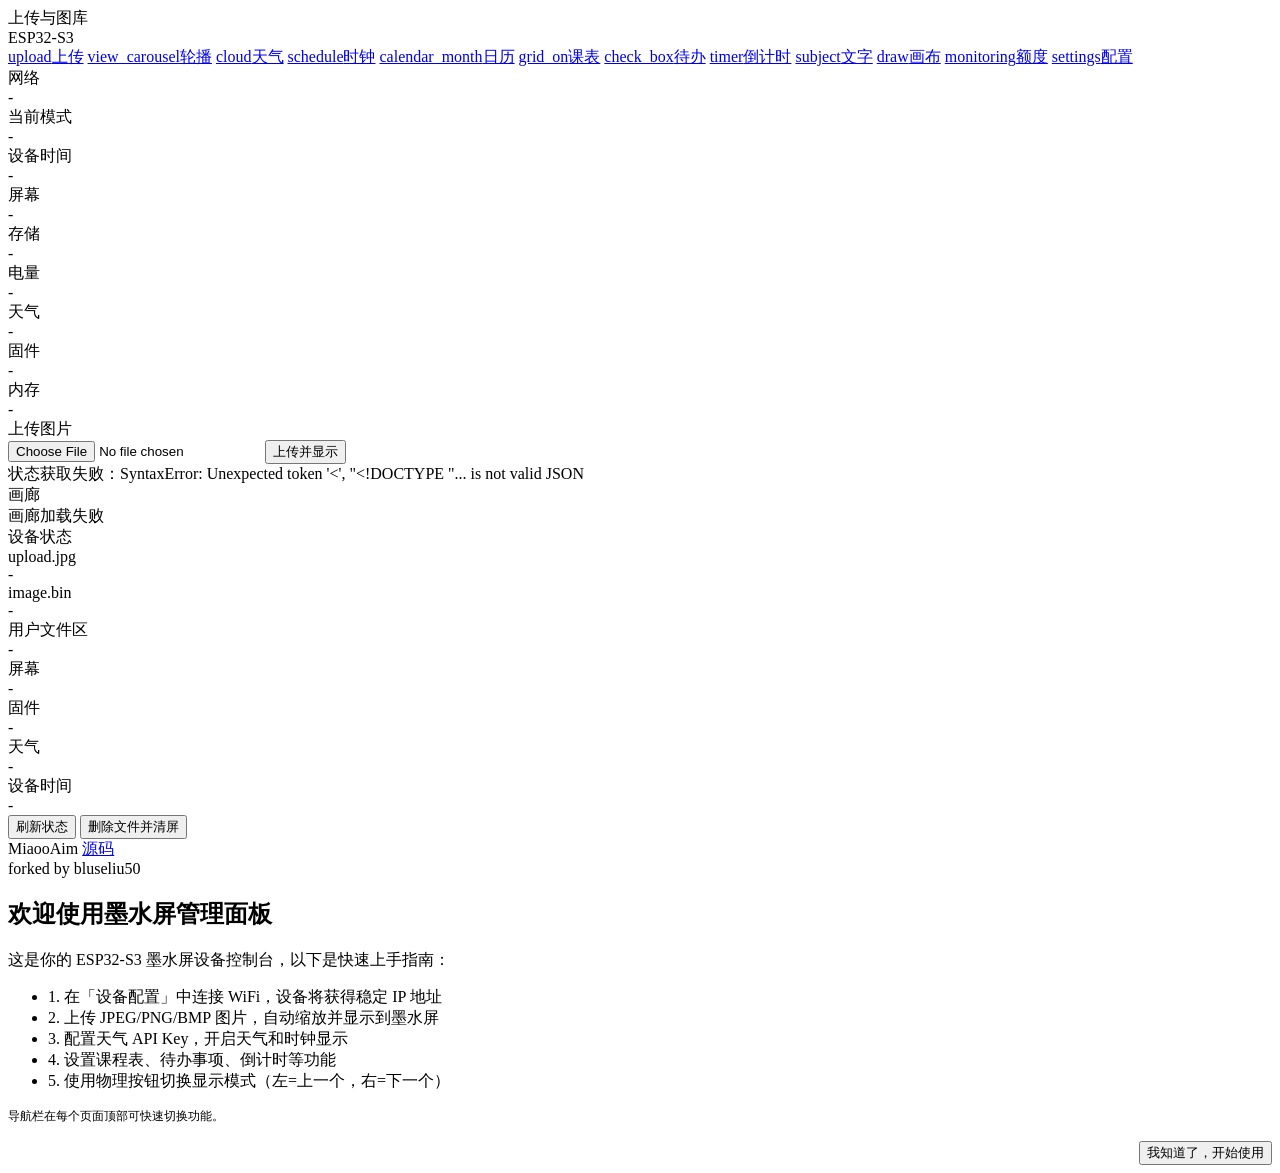
==== commit c63c0fbf: "webui: X.ai-style redesign — monochrome, no gradients, no emoji, no rounded corners - Shared /app.cs" ====
--- a/web/index.html
+++ b/web/index.html
@@ -1,327 +1,51 @@
 <!doctype html>
-<html>
+<html lang="zh-CN">
 <head>
 <meta charset="utf-8">
 <meta name="viewport" content="width=device-width, initial-scale=1">
-<title>墨水屏上传</title>
-<script>(function(){document.documentElement.setAttribute('data-theme',localStorage.getItem('epd_theme')||'loopy')})()</script>
-<style>
-/* ── Theme: Loopy (粉蓝梦幻) ── */
-[data-theme="loopy"]{
-  --bg:#FFF0F5;--g1:rgba(255,182,203,.32);--g2:rgba(173,216,250,.28);
-  --cd:#fff;--cb:rgba(255,155,179,.22);--ch:rgba(255,155,179,.10);--cs:0 6px 28px rgba(255,155,179,.13);
-  --sf:rgba(255,236,245,.75);--sb:rgba(255,155,179,.20);
-  --tx:#5A3050;--t2:rgba(120,70,100,.62);
-  --ac:#FF9BB3;--a2:#8CC8F0;--ag:rgba(255,155,179,.28);
-  --bt:#fff;--ok:#2E9E52;--er:#E53935;--wn:#E68A00;
-  --hv:rgba(255,155,179,.10);--tg:rgba(255,155,179,.22);
-  --deco:"🌸"
-}
-/* ── Theme: Hello Kitty (经典红粉) ── */
-[data-theme="kitty"]{
-  --bg:#FFF8F8;--g1:rgba(255,77,109,.18);--g2:rgba(255,215,0,.14);
-  --cd:#fff;--cb:rgba(255,77,109,.17);--ch:rgba(255,77,109,.07);--cs:0 6px 28px rgba(255,77,109,.10);
-  --sf:rgba(255,245,247,.8);--sb:rgba(255,77,109,.14);
-  --tx:#4A1525;--t2:rgba(130,50,70,.58);
-  --ac:#FF4D6D;--a2:#FFB347;--ag:rgba(255,77,109,.24);
-  --bt:#fff;--ok:#2E9E52;--er:#D32F2F;--wn:#E68A00;
-  --hv:rgba(255,77,109,.07);--tg:rgba(255,77,109,.15);
-  --deco:"🎀"
-}
-/* ── Theme: 草莓熊 (浆果玫瑰) ── */
-[data-theme="lotso"]{
-  --bg:#FBF0F3;--g1:rgba(183,70,120,.20);--g2:rgba(232,160,184,.18);
-  --cd:#fff;--cb:rgba(183,70,120,.17);--ch:rgba(183,70,120,.07);--cs:0 6px 28px rgba(183,70,120,.10);
-  --sf:rgba(251,238,244,.8);--sb:rgba(183,70,120,.14);
-  --tx:#4A1428;--t2:rgba(120,40,70,.58);
-  --ac:#B74678;--a2:#E8A0B8;--ag:rgba(183,70,120,.24);
-  --bt:#fff;--ok:#2E9E52;--er:#C62828;--wn:#E68A00;
-  --hv:rgba(183,70,120,.07);--tg:rgba(183,70,120,.15);
-  --deco:"🍓"
-}
-/* ── Base ── */
-*{box-sizing:border-box;transition:background-color .35s,border-color .35s,color .3s,box-shadow .35s}
-body{margin:0;font-family:'Segoe UI',system-ui,-apple-system,Roboto,Arial,sans-serif;
-  background:radial-gradient(1200px 800px at 20% -10%,var(--g1),transparent 60%),
-  radial-gradient(900px 600px at 100% 0%,var(--g2),transparent 55%),var(--bg);
-  color:var(--tx);min-height:100vh}
-.wrap{max-width:1380px;margin:0 auto;padding:24px 18px}
-.hdr{display:flex;gap:12px;align-items:center;justify-content:space-between;margin-bottom:16px;flex-wrap:wrap}
-.title{font-weight:800;letter-spacing:.2px;font-size:20px}
-.pill{font-size:12px;color:var(--t2);padding:7px 11px;border:1px solid var(--cb);border-radius:999px;background:var(--sf);white-space:nowrap}
-.grid{display:grid;grid-template-columns:minmax(0,1fr) minmax(320px,390px);gap:20px;align-items:start}
-/* ── Cards ── */
-.card{position:relative;background:var(--cd);border:1px solid var(--cb);border-radius:18px;overflow:hidden;box-shadow:var(--cs)}
-.card .hd{position:relative;padding:18px 20px 8px;background:linear-gradient(180deg,var(--ch),transparent)}
-.card .hd::after{content:var(--deco);position:absolute;top:12px;right:14px;font-size:16px;opacity:.55;pointer-events:none}
-.card .bd{padding:18px 20px 20px}
-.sub{color:var(--t2);font-size:13px;line-height:1.5}
-.row{display:flex;gap:10px;align-items:center;flex-wrap:wrap}
-input[type=file]{padding:10px;background:var(--sf);border:1px solid var(--sb);color:var(--tx);border-radius:12px;max-width:220px;font-size:13px}
-/* ── Buttons ── */
-.btn{cursor:pointer;border:0;border-radius:12px;padding:10px 14px;font-weight:700;font-size:13px;color:var(--bt);
-  background:linear-gradient(135deg,var(--ac),var(--a2));box-shadow:0 6px 20px var(--ag);transition:filter .2s,transform .15s}
-.btn:hover{filter:brightness(1.06);transform:translateY(-1px)}
-.btn.ghost{background:var(--sf);color:var(--tx);border:1px solid var(--cb);box-shadow:none}
-.btn.ghost:hover{background:var(--hv);border-color:var(--ac)}
-.btn.sm{padding:6px 10px;font-size:12px;border-radius:8px}
-.btn:disabled{opacity:.55;cursor:not-allowed;transform:none;filter:none}
-/* ── Data ── */
-.kv{display:grid;grid-template-columns:130px 1fr;gap:8px 12px;font-size:13px}
-.k{color:var(--t2)}.v{font-weight:700}
-.log{margin-top:12px;font-family:ui-monospace,SFMono-Regular,Consolas,monospace;font-size:12px;
-  background:var(--sf);border:1px solid var(--sb);border-radius:12px;padding:12px;min-height:86px;white-space:pre-wrap}
-.ok{color:var(--ok)}.bad{color:var(--er)}
-.bar-wrap{height:6px;background:var(--sb);border-radius:3px;margin-top:6px;overflow:hidden}
-.bar-fill{height:100%;border-radius:3px;transition:width .4s}
-/* ── Gallery ── */
-.gallery{display:grid;grid-template-columns:repeat(auto-fill,minmax(150px,1fr));gap:12px;margin-top:8px}
-.gcard{background:var(--sf);border:1px solid var(--sb);border-radius:14px;overflow:hidden;transition:transform .15s,border-color .2s}
-.gcard:hover{border-color:var(--ac);transform:translateY(-2px)}
-.gthumb{position:relative;aspect-ratio:4/3;background:rgba(0,0,0,.04);overflow:hidden}
-.gcard img{width:100%;aspect-ratio:4/3;object-fit:cover;display:block;background:rgba(0,0,0,.04)}
-.gthumb img{height:100%;aspect-ratio:auto}
-.gthumb .ph{position:absolute;inset:0;display:flex;align-items:center;justify-content:center;text-align:center;padding:10px;color:var(--t2);font-size:12px;line-height:1.45;background:rgba(255,255,255,.36)}
-.gthumb.loaded .ph{display:none}
-.gthumb.fail .ph{color:var(--er);background:rgba(229,57,53,.06)}
-.gcard .ginfo{padding:8px 10px 4px;display:flex;justify-content:space-between;align-items:center}
-.gcard .gname{font-size:11px;color:var(--t2);overflow:hidden;text-overflow:ellipsis;white-space:nowrap;max-width:80px}
-.gcard .gsz{font-size:11px;font-weight:700;color:var(--tx)}
-.gcard .gactions{padding:4px 10px 10px;display:flex;gap:6px}
-.empty{text-align:center;padding:32px;color:var(--t2);font-size:14px}
-.fullcard{margin-top:0}
-.stack-col{display:flex;flex-direction:column;gap:18px;min-width:0}
-.status-card{position:sticky;top:18px}
-.upload-card{overflow:visible}
-/* ── Nav Bar ── */
-.nav{display:flex;gap:8px;margin-bottom:18px;flex-wrap:wrap}
-.nav a{display:flex;align-items:center;gap:6px;padding:8px 14px;border-radius:12px;font-size:13px;font-weight:700;
-  color:var(--tx);background:var(--cd);border:1px solid var(--cb);text-decoration:none;transition:all .2s;white-space:nowrap}
-.nav a:hover{border-color:var(--ac);background:var(--hv);transform:translateY(-1px)}
-.nav a.active{border-color:var(--ac);color:var(--ac);background:var(--hv);box-shadow:0 2px 8px var(--ag)}
-.nav .ni{font-size:15px}
-/* ── Dashboard ── */
-.dash{display:grid;grid-template-columns:repeat(9,minmax(0,1fr));gap:10px;margin-bottom:22px}
-.dash-item{background:rgba(255,255,255,.86);border:1px solid var(--cb);border-radius:16px;padding:13px 8px;text-align:center;min-height:90px;display:flex;flex-direction:column;align-items:center;justify-content:center;box-shadow:0 5px 18px rgba(255,155,179,.07)}
-.dash-icon{font-size:21px;margin-bottom:6px}
-.dash-label{font-size:11px;color:var(--t2)}
-.dash-value{font-size:15px;font-weight:800;margin-top:3px;max-width:100%;overflow:hidden;text-overflow:ellipsis;white-space:nowrap}
-.upload-bar{display:grid;grid-template-columns:minmax(0,1fr) auto;gap:10px;align-items:center}
-.upload-card input[type=file]{width:100%;max-width:none;min-width:0}
-.preview-wrap{--preview-pane-max:420px;display:grid;grid-template-columns:minmax(240px,var(--preview-pane-max)) minmax(320px,1fr);gap:18px;margin-top:16px;align-items:start}
-.preview-pane{display:grid;gap:10px;min-width:0;width:100%;max-width:var(--preview-pane-max);position:sticky;top:18px;z-index:2}
-.preview-stage{width:100%;aspect-ratio:var(--preview-aspect,128/296);background:linear-gradient(180deg,#fff,var(--sf));border:1px solid var(--sb);border-radius:14px;padding:14px;display:flex;justify-content:center;align-items:center;overflow:hidden}
-.preview-stage canvas{display:block;width:100%;height:100%;background:#fff;border:1px solid rgba(0,0,0,.16);box-shadow:0 8px 22px rgba(0,0,0,.08);image-rendering:pixelated}
-.preview-controls{display:grid;grid-template-columns:1fr;gap:12px;align-content:start;min-width:0}
-.tool-section{display:grid;gap:10px;padding:12px;border:1px solid var(--sb);border-radius:14px;background:rgba(255,255,255,.42);min-width:0;overflow:hidden}
-.tool-section.wide{grid-column:1/-1}
-.tool-title{font-size:12px;color:var(--t2);font-weight:900;letter-spacing:.08em}
-.ctrl-grid{display:grid;grid-template-columns:repeat(auto-fit,minmax(180px,1fr));gap:10px 12px;min-width:0}
-.ctrl-line{display:grid;gap:6px;align-items:center;min-width:0}
-.ctrl-line.inline{display:flex;gap:8px;align-items:center;flex-wrap:wrap}
-.ctrl-line.wide{grid-column:1/-1}
-.ctrl-line.color-unsupported{display:none}
-.ctrl-line label{display:flex;gap:8px;align-items:center;justify-content:space-between;min-width:0;font-size:12px;color:var(--t2);font-weight:800}
-.ctrl-line label span{color:var(--tx);font-weight:900;white-space:nowrap}
-.preview-controls select,.preview-controls input[type=range]{display:block;width:100%;max-width:100%;min-width:0}
-.preview-controls select{padding:8px 10px;background:var(--sf);border:1px solid var(--sb);color:var(--tx);border-radius:10px;font-size:12px;font-weight:700}
-.preview-controls input[type=range]{accent-color:var(--ac)}
-.seg{display:inline-flex;gap:4px;padding:3px;border:1px solid var(--sb);border-radius:10px;background:var(--sf)}
-.seg button{border:0;background:transparent;color:var(--tx);border-radius:7px;padding:6px 8px;font-size:12px;font-weight:800;cursor:pointer}
-.seg button.on{background:var(--cd);color:var(--ac);box-shadow:0 1px 6px var(--ag)}
-.check{display:inline-flex;gap:5px;align-items:center;font-size:12px;color:var(--tx);font-weight:700}
-.preview-meta{font-size:12px;color:var(--t2);line-height:1.55;background:var(--sf);border:1px solid var(--sb);border-radius:12px;padding:10px}
-.status-card .bd{padding-top:22px}
-.status-card .kv{grid-template-columns:92px 1fr;gap:10px 14px;align-items:start}
-.status-card .v{line-height:1.45;word-break:break-word}
-/* ── Onboarding ── */
-.onboard-overlay{position:fixed;inset:0;background:rgba(0,0,0,.45);z-index:100;display:flex;align-items:center;justify-content:center}
-.onboard-card{background:var(--cd);border-radius:18px;padding:22px 22px;max-width:420px;width:90%;box-shadow:0 16px 48px rgba(0,0,0,.2)}
-.onboard-card h2{margin:0 0 10px;font-size:17px;line-height:1.25}
-.onboard-card p{font-size:12px;line-height:1.6;color:var(--t2);margin:0 0 7px}
-.onboard-card .steps{list-style:none;padding:0;margin:12px 0}
-.onboard-card .steps li{padding:7px 0;font-size:12px;line-height:1.45;border-bottom:1px solid var(--sb)}
-.onboard-card .steps li span{font-weight:700;color:var(--ac);margin-right:6px}
-/* ── Theme Switcher ── */
-.tsw{display:flex;gap:5px;align-items:center}
-.tsw button{cursor:pointer;border:2px solid transparent;border-radius:999px;padding:4px 10px 4px 7px;
-  font-size:11px;font-weight:600;color:var(--t2);background:var(--cd);display:flex;align-items:center;gap:5px;transition:all .2s;white-space:nowrap;line-height:1}
-.tsw button:hover{border-color:var(--sb);transform:translateY(-1px)}
-.tsw button.on{border-color:var(--ac);color:var(--ac);box-shadow:0 2px 10px var(--ag);font-weight:800}
-.tsw button:focus{outline:none}
-.tsw button:focus-visible{outline:2px solid var(--ac);outline-offset:2px}
-.td{width:16px;height:16px;border-radius:50%;display:block;flex-shrink:0;box-shadow:0 1px 4px rgba(0,0,0,.1)}
-@media(max-width:1180px){.wrap{max-width:940px}.dash{grid-template-columns:repeat(3,minmax(130px,1fr))}}
-@media(max-width:860px){.grid{grid-template-columns:1fr}.hdr{gap:10px}.status-card{position:relative;top:auto}}
-@media(max-width:1040px){.preview-wrap{grid-template-columns:1fr}.preview-pane{position:relative;top:auto;max-width:min(100%,var(--preview-pane-max))}}
-@media(max-width:640px){.upload-bar{grid-template-columns:1fr}.preview-controls{grid-template-columns:1fr}.ctrl-grid{grid-template-columns:1fr}.seg{width:100%}.seg button{flex:1;padding-left:6px;padding-right:6px}}
-@media(max-width:640px){.dash{grid-template-columns:repeat(2,minmax(120px,1fr))}.wrap{padding:16px 12px}}
-@media(max-width:480px){.tsw button{padding:4px 7px 4px 5px;font-size:10px}.td{width:13px;height:13px}}
-/* ── Mascot ── */
-.mascot{flex-shrink:0}
-.mascot svg{display:none;width:64px;height:64px;filter:drop-shadow(0 3px 8px rgba(0,0,0,.08));animation:m-bob 3s ease-in-out infinite}
-[data-theme="loopy"] .m-loopy,[data-theme="kitty"] .m-kitty,[data-theme="lotso"] .m-lotso{display:block}
-@keyframes m-bob{0%,100%{transform:translateY(0)}50%{transform:translateY(-5px)}}
-@media(max-width:480px){.mascot svg{width:48px;height:48px}}
-/* ── Side Decorations ── */
-.side-deco{position:fixed;inset:0;pointer-events:none;z-index:0;overflow:hidden}
-.wrap{position:relative;z-index:1}
-.sd-g{display:none;width:100%;height:100%}
-[data-theme="loopy"] .sd-g.sl{display:block}
-[data-theme="kitty"] .sd-g.sk{display:block}
-[data-theme="lotso"] .sd-g.so{display:block}
-.wm{position:absolute}
-.sd{position:absolute;animation:sdd 8s ease-in-out infinite}
-.sd:nth-child(even){animation-direction:alternate-reverse;animation-duration:11s}
-@keyframes sdd{0%,100%{transform:translateY(0) rotate(-4deg)}50%{transform:translateY(-12px) rotate(4deg)}}
-@media(max-width:1000px){.side-deco{display:none}}
-.epd-credit{margin-top:20px;padding-top:14px;border-top:1px solid var(--cb);font-size:12px;color:var(--t2);text-align:center;line-height:1.6}
-.epd-credit strong{color:var(--tx);font-weight:700}
-.epd-credit a{color:var(--ac);font-weight:600;text-decoration:none}
-.epd-credit a:hover{text-decoration:underline}
-/* Unified page navigation */
-.nav{width:min(1180px,calc(100vw - 32px));display:flex;align-items:center;gap:8px;margin:0 0 18px 50%;padding:8px;overflow-x:auto;flex-wrap:nowrap;border-radius:18px;background:rgba(255,255,255,.60);border:1px solid var(--cb);box-shadow:0 8px 22px rgba(255,155,179,.10);scrollbar-width:none;-webkit-overflow-scrolling:touch;transform:translateX(-50%)}
-.nav::-webkit-scrollbar{display:none}
-.nav a{flex:0 0 auto;min-height:38px;display:inline-flex;align-items:center;justify-content:center;gap:7px;padding:0 13px;border-radius:12px;font-size:13px;font-weight:800;line-height:1;color:var(--tx);background:rgba(255,255,255,.78);border:1px solid var(--cb);text-decoration:none;white-space:nowrap;box-shadow:0 4px 12px rgba(255,155,179,.08)}
-.nav .ni{width:18px;min-width:18px;height:18px;display:inline-flex;align-items:center;justify-content:center;font-size:15px;line-height:1}
-.nav a:hover,.nav a.active{color:var(--ac);border-color:var(--ac);background:var(--hv);transform:translateY(-1px);box-shadow:0 0 0 2px var(--ag)}
-@media(max-width:640px){.nav{width:calc(100vw - 24px);padding:7px;gap:7px;border-radius:16px}.nav a{min-height:36px;padding:0 11px;font-size:12px}}
-</style>
-<style id="unified-shell-v2">
-/* Unified app shell v2: keep page size, nav, cards and form rhythm consistent. */
-body{overflow-y:scroll}
-body .wrap{width:min(1180px,calc(100vw - 32px));max-width:1180px!important;margin:0 auto!important;padding:24px 0 36px!important}
-body.page-upload .wrap{width:min(1180px,calc(100vw - 32px));max-width:1180px!important}
-body.page-config .wrap,body.page-board .wrap{width:min(1380px,calc(100vw - 36px));max-width:1380px!important}
-body.page-config .page{width:min(1180px,calc(100vw - 32px))!important;max-width:1180px!important;margin:24px auto 36px!important}
-body.page-board{overflow:hidden}
-body .hdr{width:100%;min-height:46px;margin:0 0 16px!important;align-items:center}
-body .hdr .title{line-height:1.25}
-body .nav{width:min(1180px,100%)!important;max-width:100%!important;margin:0 auto 20px!important;transform:none!important;justify-content:center!important}
-body .nav a{flex:0 0 88px!important;width:88px!important;min-width:88px!important;max-width:88px!important;padding:0 6px!important;gap:5px!important;overflow:hidden!important}
-body .card{border-radius:16px!important}
-body.page-panel .card,body.page-task .card{width:100%;margin-left:auto!important;margin-right:auto!important}
-body.page-panel .wrap>.row,body.page-panel .wrap>.log,body.page-task .wrap>.row,body.page-task .wrap>.log{width:100%;margin-left:auto!important;margin-right:auto!important}
-body.page-panel .card .hd,body.page-task .card .hd{padding:20px 22px 12px!important}
-body.page-panel .card .bd,body.page-task .card .bd{padding:18px 22px 22px!important}
-body.page-panel .card .bd{display:grid;grid-template-columns:repeat(2,minmax(0,1fr));gap:14px 18px;align-items:start}
-body.page-panel .card .bd>.kv,body.page-panel .card .bd>.row,body.page-panel .card .bd>.log{grid-column:1/-1}
-body.page-panel .card .bd>.form-row{margin-bottom:0!important}
-body.page-panel select,body.page-panel input[type=text],body.page-panel input[type=password],body.page-panel input[type=number],body.page-panel textarea{max-width:none!important}
-body.page-panel #cityResults{max-width:none!important}
-body.page-task .wrap>.row{margin-top:16px}
-body.page-upload .card,body.page-config .card{width:100%}
-body.page-gallery .card,body.page-timetable .card{width:100%;margin-left:auto!important;margin-right:auto!important}
-body.page-gallery .wrap>.row,body.page-gallery .wrap>.log,body.page-timetable .wrap>.row,body.page-timetable .wrap>.log{width:100%;margin-left:auto!important;margin-right:auto!important}
-body .epd-credit{width:100%;max-width:100%!important;margin-left:auto!important;margin-right:auto!important}
-@media(max-width:760px){body .wrap,body.page-upload .wrap{width:calc(100vw - 24px);padding:16px 0 28px!important}body.page-config .page{width:calc(100vw - 24px)!important;margin-top:16px!important}body.page-panel .card .bd{grid-template-columns:1fr}body .nav{margin-bottom:16px!important;justify-content:flex-start!important}}
-</style>
-</head>
-<body class="page-shell page-upload page-wide">
-<div class="side-deco">
-  <div class="sd-g sl">
-    <svg class="wm" style="left:1%;top:5%;width:200px;height:200px;opacity:.055" viewBox="0 0 100 100"><circle cx="22" cy="28" r="11" fill="#FFB5C8"/><circle cx="78" cy="28" r="11" fill="#FFB5C8"/><circle cx="50" cy="55" r="36" fill="#FFB5C8"/><ellipse cx="50" cy="62" rx="20" ry="14" fill="#FFD6E0"/><circle cx="28" cy="58" r="6" fill="#FF8FA8" opacity=".5"/><circle cx="72" cy="58" r="6" fill="#FF8FA8" opacity=".5"/></svg>
-    <svg class="wm" style="right:1%;bottom:8%;width:180px;height:180px;opacity:.045;transform:scaleX(-1)" viewBox="0 0 100 100"><circle cx="22" cy="28" r="11" fill="#FFB5C8"/><circle cx="78" cy="28" r="11" fill="#FFB5C8"/><circle cx="50" cy="55" r="36" fill="#FFB5C8"/><ellipse cx="50" cy="62" rx="20" ry="14" fill="#FFD6E0"/><circle cx="28" cy="58" r="6" fill="#FF8FA8" opacity=".5"/><circle cx="72" cy="58" r="6" fill="#FF8FA8" opacity=".5"/></svg>
-    <span class="sd" style="left:2%;top:15%;font-size:32px;opacity:.2">🌸</span>
-    <span class="sd" style="left:7%;top:35%;font-size:22px;opacity:.14;animation-delay:-2s">💗</span>
-    <span class="sd" style="left:3%;top:55%;font-size:28px;opacity:.18;animation-delay:-4s">✨</span>
-    <span class="sd" style="left:6%;top:75%;font-size:20px;opacity:.14;animation-delay:-6s">🌷</span>
-    <span class="sd" style="left:1%;top:90%;font-size:24px;opacity:.16;animation-delay:-1s">💗</span>
-    <span class="sd" style="right:3%;top:12%;font-size:26px;opacity:.18;animation-delay:-.5s">💗</span>
-    <span class="sd" style="right:6%;top:32%;font-size:32px;opacity:.2;animation-delay:-2.5s">🌸</span>
-    <span class="sd" style="right:2%;top:52%;font-size:20px;opacity:.14;animation-delay:-4.5s">✨</span>
-    <span class="sd" style="right:5%;top:72%;font-size:28px;opacity:.18;animation-delay:-6.5s">🌸</span>
-    <span class="sd" style="right:1%;top:88%;font-size:22px;opacity:.14;animation-delay:-1.5s">🌷</span>
-  </div>
-  <div class="sd-g sk">
-    <svg class="wm" style="left:1%;top:5%;width:200px;height:200px;opacity:.055" viewBox="0 0 100 100"><path d="M28,38 L18,6 L44,30Z" fill="#FFD0D8"/><path d="M72,38 L82,6 L56,30Z" fill="#FFD0D8"/><ellipse cx="50" cy="55" rx="36" ry="33" fill="#FFD0D8"/><circle cx="18" cy="16" r="9" fill="#FF4D6D" opacity=".6"/><circle cx="12" cy="11" r="6.5" fill="#FF6B88" opacity=".6"/><circle cx="24" cy="11" r="6.5" fill="#FF6B88" opacity=".6"/></svg>
-    <svg class="wm" style="right:1%;bottom:8%;width:180px;height:180px;opacity:.045;transform:scaleX(-1)" viewBox="0 0 100 100"><path d="M28,38 L18,6 L44,30Z" fill="#FFD0D8"/><path d="M72,38 L82,6 L56,30Z" fill="#FFD0D8"/><ellipse cx="50" cy="55" rx="36" ry="33" fill="#FFD0D8"/><circle cx="18" cy="16" r="9" fill="#FF4D6D" opacity=".6"/><circle cx="12" cy="11" r="6.5" fill="#FF6B88" opacity=".6"/><circle cx="24" cy="11" r="6.5" fill="#FF6B88" opacity=".6"/></svg>
-    <span class="sd" style="left:2%;top:15%;font-size:32px;opacity:.2">🎀</span>
-    <span class="sd" style="left:7%;top:35%;font-size:22px;opacity:.14;animation-delay:-2s">❤️</span>
-    <span class="sd" style="left:3%;top:55%;font-size:28px;opacity:.18;animation-delay:-4s">⭐</span>
-    <span class="sd" style="left:6%;top:75%;font-size:20px;opacity:.14;animation-delay:-6s">🎀</span>
-    <span class="sd" style="left:1%;top:90%;font-size:24px;opacity:.16;animation-delay:-1s">💛</span>
-    <span class="sd" style="right:3%;top:12%;font-size:26px;opacity:.18;animation-delay:-.5s">🎀</span>
-    <span class="sd" style="right:6%;top:32%;font-size:32px;opacity:.2;animation-delay:-2.5s">❤️</span>
-    <span class="sd" style="right:2%;top:52%;font-size:20px;opacity:.14;animation-delay:-4.5s">⭐</span>
-    <span class="sd" style="right:5%;top:72%;font-size:28px;opacity:.18;animation-delay:-6.5s">🎀</span>
-    <span class="sd" style="right:1%;top:88%;font-size:22px;opacity:.14;animation-delay:-1.5s">💛</span>
-  </div>
-  <div class="sd-g so">
-    <svg class="wm" style="left:1%;top:5%;width:200px;height:200px;opacity:.055" viewBox="0 0 100 100"><circle cx="22" cy="24" r="13" fill="#D06888"/><circle cx="22" cy="24" r="7" fill="#E8A8C0"/><circle cx="78" cy="24" r="13" fill="#D06888"/><circle cx="78" cy="24" r="7" fill="#E8A8C0"/><circle cx="50" cy="55" r="36" fill="#D06888"/><ellipse cx="50" cy="63" rx="18" ry="12" fill="#F0C8D8"/></svg>
-    <svg class="wm" style="right:1%;bottom:8%;width:180px;height:180px;opacity:.045;transform:scaleX(-1)" viewBox="0 0 100 100"><circle cx="22" cy="24" r="13" fill="#D06888"/><circle cx="22" cy="24" r="7" fill="#E8A8C0"/><circle cx="78" cy="24" r="13" fill="#D06888"/><circle cx="78" cy="24" r="7" fill="#E8A8C0"/><circle cx="50" cy="55" r="36" fill="#D06888"/><ellipse cx="50" cy="63" rx="18" ry="12" fill="#F0C8D8"/></svg>
-    <span class="sd" style="left:2%;top:15%;font-size:32px;opacity:.2">🍓</span>
-    <span class="sd" style="left:7%;top:35%;font-size:22px;opacity:.14;animation-delay:-2s">💗</span>
-    <span class="sd" style="left:3%;top:55%;font-size:28px;opacity:.18;animation-delay:-4s">🍓</span>
-    <span class="sd" style="left:6%;top:75%;font-size:20px;opacity:.14;animation-delay:-6s">🌺</span>
-    <span class="sd" style="left:1%;top:90%;font-size:24px;opacity:.16;animation-delay:-1s">💗</span>
-    <span class="sd" style="right:3%;top:12%;font-size:26px;opacity:.18;animation-delay:-.5s">🍓</span>
-    <span class="sd" style="right:6%;top:32%;font-size:32px;opacity:.2;animation-delay:-2.5s">💗</span>
-    <span class="sd" style="right:2%;top:52%;font-size:20px;opacity:.14;animation-delay:-4.5s">🍓</span>
-    <span class="sd" style="right:5%;top:72%;font-size:28px;opacity:.18;animation-delay:-6.5s">🌺</span>
-    <span class="sd" style="right:1%;top:88%;font-size:22px;opacity:.14;animation-delay:-1.5s">🍓</span>
-  </div>
-</div>
+<title>上传 — 喵喵墨水屏</title>
+<link rel="stylesheet" href="/app.css">
+<link rel="stylesheet" href="https://fonts.googleapis.com/css2?family=Material+Symbols+Outlined:opsz,wght,FILL,GRAD@20,400,0,0">
+</head><body class="page-upload">
 <div class="wrap">
   <div class="hdr">
-    <div style="display:flex;align-items:center;gap:12px">
-      <div class="mascot">
-        <svg class="m-loopy" viewBox="0 0 100 100"><circle cx="22" cy="25" r="12" fill="#FFB5C8" stroke="#E88AA6" stroke-width="2"/><circle cx="78" cy="25" r="12" fill="#FFB5C8" stroke="#E88AA6" stroke-width="2"/><circle cx="50" cy="55" r="38" fill="#FFB5C8" stroke="#E88AA6" stroke-width="2"/><ellipse cx="50" cy="62" rx="22" ry="16" fill="#FFDCE6"/><ellipse cx="37" cy="48" rx="7" ry="8" fill="#fff" stroke="#555" stroke-width="1.5"/><ellipse cx="63" cy="48" rx="7" ry="8" fill="#fff" stroke="#555" stroke-width="1.5"/><circle cx="39" cy="47" r="4" fill="#333"/><circle cx="65" cy="47" r="4" fill="#333"/><circle cx="40.5" cy="45" r="1.5" fill="#fff"/><circle cx="66.5" cy="45" r="1.5" fill="#fff"/><circle cx="26" cy="60" r="7" fill="#FF8FA8" opacity=".45"/><circle cx="74" cy="60" r="7" fill="#FF8FA8" opacity=".45"/><ellipse cx="50" cy="58" rx="3" ry="2" fill="#E88AA6"/><path d="M43,66 Q50,73 57,66" fill="none" stroke="#D07090" stroke-width="2" stroke-linecap="round"/></svg>
-        <svg class="m-kitty" viewBox="0 0 100 100"><path d="M25,35 L15,5 L45,28Z" fill="#fff" stroke="#555" stroke-width="2" stroke-linejoin="round"/><path d="M75,35 L85,5 L55,28Z" fill="#fff" stroke="#555" stroke-width="2" stroke-linejoin="round"/><ellipse cx="50" cy="55" rx="38" ry="35" fill="#fff" stroke="#555" stroke-width="2"/><circle cx="18" cy="15" r="9" fill="#FF4D6D"/><circle cx="10" cy="10" r="7" fill="#FF6B88"/><circle cx="26" cy="10" r="7" fill="#FF6B88"/><circle cx="18" cy="12" r="2.5" fill="#FFD700"/><ellipse cx="38" cy="52" rx="3" ry="3.5" fill="#333"/><ellipse cx="62" cy="52" rx="3" ry="3.5" fill="#333"/><ellipse cx="50" cy="60" rx="3" ry="2" fill="#FFD700"/><line x1="5" y1="52" x2="28" y2="56" stroke="#555" stroke-width="1.2"/><line x1="5" y1="59" x2="28" y2="60" stroke="#555" stroke-width="1.2"/><line x1="5" y1="66" x2="28" y2="64" stroke="#555" stroke-width="1.2"/><line x1="95" y1="52" x2="72" y2="56" stroke="#555" stroke-width="1.2"/><line x1="95" y1="59" x2="72" y2="60" stroke="#555" stroke-width="1.2"/><line x1="95" y1="66" x2="72" y2="64" stroke="#555" stroke-width="1.2"/></svg>
-        <svg class="m-lotso" viewBox="0 0 100 100"><circle cx="20" cy="22" r="14" fill="#D06888" stroke="#B74678" stroke-width="2"/><circle cx="20" cy="22" r="8" fill="#E8A8C0"/><circle cx="80" cy="22" r="14" fill="#D06888" stroke="#B74678" stroke-width="2"/><circle cx="80" cy="22" r="8" fill="#E8A8C0"/><circle cx="50" cy="55" r="38" fill="#D06888" stroke="#B74678" stroke-width="2"/><ellipse cx="50" cy="64" rx="20" ry="14" fill="#F0C8D8"/><ellipse cx="36" cy="48" rx="6" ry="7" fill="#fff" stroke="#555" stroke-width="1.5"/><ellipse cx="64" cy="48" rx="6" ry="7" fill="#fff" stroke="#555" stroke-width="1.5"/><circle cx="37.5" cy="47" r="3.5" fill="#333"/><circle cx="65.5" cy="47" r="3.5" fill="#333"/><circle cx="39" cy="45" r="1.2" fill="#fff"/><circle cx="67" cy="45" r="1.2" fill="#fff"/><path d="M29,40 Q34,36 42,39" fill="none" stroke="#8A3050" stroke-width="2" stroke-linecap="round"/><path d="M58,39 Q66,36 71,40" fill="none" stroke="#8A3050" stroke-width="2" stroke-linecap="round"/><ellipse cx="50" cy="60" rx="5" ry="3.5" fill="#9B3F6B"/><path d="M40,69 Q50,77 60,69" fill="none" stroke="#8A3050" stroke-width="2" stroke-linecap="round"/></svg>
-      </div>
-      <div class="title">墨水屏上传面板</div>
-    </div>
-    <div style="display:flex;gap:8px;align-items:center;flex-wrap:wrap">
-      <div class="tsw" id="themeSw">
-        <button type="button" data-t="loopy" aria-pressed="false" onclick="setTheme('loopy')"><span class="td" style="background:linear-gradient(135deg,#FF9BB3,#8CC8F0)"></span>Loopy</button>
-        <button type="button" data-t="kitty" aria-pressed="false" onclick="setTheme('kitty')"><span class="td" style="background:linear-gradient(135deg,#FF4D6D,#FFB347)"></span>Kitty</button>
-        <button type="button" data-t="lotso" aria-pressed="false" onclick="setTheme('lotso')"><span class="td" style="background:linear-gradient(135deg,#B74678,#E8A0B8)"></span>草莓熊</button>
-      </div>
-      <div class="pill" id="netPill">ESP32-S3</div>
-    </div>
+    <div><div class="title">上传与图库</div></div>
+    <div class="pill" id="netPill">ESP32-S3</div>
   </div>
-
-  <!-- Navigation -->
-  <div class="nav">
-    <a href="/" class="active"><span class="ni">🖼</span> 上传</a>
-    <a href="/gallery"><span class="ni">🔁</span> 轮播</a>
-    <a href="/weather"><span class="ni">🌤</span> 天气</a>
-    <a href="/clock"><span class="ni">🕐</span> 时钟</a>
-    <a href="/calendar"><span class="ni">🗓</span> 日历</a>
-    <a href="/timetable"><span class="ni">📅</span> 课程表</a>
-    <a href="/todo"><span class="ni">✅</span> 待办</a>
-    <a href="/countdown"><span class="ni">⏳</span> 倒计时</a>
-    <a href="/message"><span class="ni">💬</span> 文字留言</a>
-    <a href="/board"><span class="ni">🎨</span> 画布留言</a>
-    <a href="/codex"><span class="ni">📊</span> 额度</a>
-    <a href="/config"><span class="ni">⚙</span> 设备配置</a>
-  </div>
-
-  <!-- Dashboard -->
+  <nav class="nav">
+    <a href="/" class="active"><span class="msym sm">upload</span>上传</a>
+    <a href="/gallery"><span class="msym sm">view_carousel</span>轮播</a>
+    <a href="/weather"><span class="msym sm">cloud</span>天气</a>
+    <a href="/clock"><span class="msym sm">schedule</span>时钟</a>
+    <a href="/calendar"><span class="msym sm">calendar_month</span>日历</a>
+    <a href="/timetable"><span class="msym sm">grid_on</span>课表</a>
+    <a href="/todo"><span class="msym sm">check_box</span>待办</a>
+    <a href="/countdown"><span class="msym sm">timer</span>倒计时</a>
+    <a href="/message"><span class="msym sm">subject</span>文字</a>
+    <a href="/board"><span class="msym sm">draw</span>画布</a>
+    <a href="/codex"><span class="msym sm">monitoring</span>额度</a>
+    <a href="/config"><span class="msym sm">settings</span>配置</a>
+  </nav>
+
   <div class="dash" id="dash">
-    <div class="dash-item"><div class="dash-icon">📡</div><div class="dash-label">网络</div><div class="dash-value" id="d_net">-</div></div>
-    <div class="dash-item"><div class="dash-icon">🖥</div><div class="dash-label">当前模式</div><div class="dash-value" id="d_mode">-</div></div>
-    <div class="dash-item"><div class="dash-icon">🕐</div><div class="dash-label">设备时间</div><div class="dash-value" id="d_time">-</div></div>
-    <div class="dash-item"><div class="dash-icon">📺</div><div class="dash-label">屏幕</div><div class="dash-value" id="d_panel">-</div></div>
-    <div class="dash-item"><div class="dash-icon">💾</div><div class="dash-label">存储</div><div class="dash-value" id="d_storage">-</div></div>
-    <div class="dash-item"><div class="dash-icon">🔋</div><div class="dash-label">电量</div><div class="dash-value" id="d_power">-</div></div>
-    <div class="dash-item"><div class="dash-icon">🌤</div><div class="dash-label">天气</div><div class="dash-value" id="d_weather">-</div></div>
-    <div class="dash-item"><div class="dash-icon">🏷</div><div class="dash-label">固件</div><div class="dash-value" id="d_fw">-</div></div>
-    <div class="dash-item"><div class="dash-icon">🧠</div><div class="dash-label">内存</div><div class="dash-value" id="d_heap">-</div></div>
+    <div class="dash-item"><div class="dash-label">网络</div><div class="dash-value" id="d_net">-</div></div>
+    <div class="dash-item"><div class="dash-label">当前模式</div><div class="dash-value" id="d_mode">-</div></div>
+    <div class="dash-item"><div class="dash-label">设备时间</div><div class="dash-value" id="d_time">-</div></div>
+    <div class="dash-item"><div class="dash-label">屏幕</div><div class="dash-value" id="d_panel">-</div></div>
+    <div class="dash-item"><div class="dash-label">存储</div><div class="dash-value" id="d_storage">-</div></div>
+    <div class="dash-item"><div class="dash-label">电量</div><div class="dash-value" id="d_power">-</div></div>
+    <div class="dash-item"><div class="dash-label">天气</div><div class="dash-value" id="d_weather">-</div></div>
+    <div class="dash-item"><div class="dash-label">固件</div><div class="dash-value" id="d_fw">-</div></div>
+    <div class="dash-item"><div class="dash-label">内存</div><div class="dash-value" id="d_heap">-</div></div>
   </div>
 
   <div class="grid">
     <div class="stack-col">
-    <!-- Upload -->
-    <div class="card upload-card">
-      <div class="hd">
-        <div class="title" style="font-size:16px">上传图片</div>
-        <div class="sub">支持 JPEG / PNG / BMP，浏览器自动压缩后上传，设备缩放居中、抖动处理后刷新墨水屏。</div>
-      </div>
+    <div class="card">
+      <div class="hd"><div class="title">上传图片</div></div>
       <div class="bd">
-        <div class="upload-bar">
-          <input type="file" id="f" accept="image/jpeg,image/png,image/bmp">
+        <div class="actions" style="margin-top:0">
+          <input type="file" id="f" accept="image/jpeg,image/png,image/bmp" style="flex:1;max-width:none">
           <button class="btn" id="up" onclick="upload()">上传并显示</button>
         </div>
         <div class="preview-wrap" id="previewWrap" style="display:none">
@@ -435,24 +159,16 @@
       </div>
     </div>
 
-    <!-- Gallery -->
-    <div class="card fullcard">
-      <div class="hd">
-        <div class="title" style="font-size:16px">画廊</div>
-        <div class="sub">已存储的图片，点击「显示」推送到墨水屏。</div>
-      </div>
+    <div class="card">
+      <div class="hd"><div class="title">画廊</div></div>
       <div class="bd">
         <div id="gallery" class="gallery"><div class="empty">加载中…</div></div>
       </div>
     </div>
     </div>
 
-    <!-- Status -->
     <div class="card status-card">
-      <div class="hd">
-        <div class="title" style="font-size:16px">设备状态</div>
-        <div class="sub">文件与存储空间</div>
-      </div>
+      <div class="hd"><div class="title">设备状态</div></div>
       <div class="bd">
         <div class="kv">
           <div class="k">upload.jpg</div><div class="v" id="u_sz">-</div>
@@ -463,37 +179,18 @@
           <div class="k">天气</div><div class="v" id="wx_txt">-</div>
           <div class="k">设备时间</div><div class="v" id="dev_time">-</div>
         </div>
-        <div class="bar-wrap" title="用户文件区已用比例"><div class="bar-fill" id="sp_bar" style="width:0;background:var(--ok)"></div></div>
-        <div class="sub" id="sp_hint" style="margin-top:6px">进度条表示已用比例。</div>
-        <div style="height:12px"></div>
-        <div class="row">
+        <div class="bar-wrap" title="用户文件区已用比例"><div class="bar-fill" id="sp_bar" style="width:0"></div></div>
+        <div class="actions">
           <button class="btn ghost sm" onclick="refresh()">刷新状态</button>
           <button class="btn ghost sm" onclick="delFiles()">删除文件并清屏</button>
         </div>
-        <div class="sub" style="margin-top:10px">墨水屏断电保留画面，删除文件时会同时清屏。</div>
       </div>
     </div>
   </div>
 
-  <footer class="epd-credit" role="contentinfo">由 <strong>喵喵</strong> 设计并开发 · 智能墨水屏终端 · <a href="https://gitee.com/gxp666111/miaomiao" target="_blank" rel="noopener noreferrer">源码仓库</a></footer>
+  <footer class="epd-credit">MiaooAim  <a href="https://github.com/bluseliu50/MiaooAim_fork" target="_blank" rel="noopener">源码</a><br>forked by bluseliu50</footer>
 </div>
-
 <script>
-function setTheme(t){
-  document.documentElement.setAttribute('data-theme',t);
-  localStorage.setItem('epd_theme',t);
-  document.querySelectorAll('.tsw button').forEach(function(b){
-    b.classList.remove('on');
-    b.removeAttribute('aria-pressed');
-    b.blur();
-  });
-  document.querySelectorAll('.tsw button[data-t="'+t+'"]').forEach(function(b){
-    b.classList.add('on');
-    b.setAttribute('aria-pressed','true');
-  });
-}
-(function(){var t=localStorage.getItem('epd_theme')||'loopy';setTheme(t)})();
-
 function epdAuthHeaders(){
   try{
     var u=localStorage.getItem('epd_auth_u');
@@ -532,7 +229,6 @@
     document.getElementById('r_sz').textContent=j.raw_bytes>=0?fmt(j.raw_bytes):'未找到';
     if(j.spiffs_ok===false){
       document.getElementById('sp_txt').textContent='文件系统异常';
-      document.getElementById('sp_hint').textContent='请到设备配置页尝试重试或格式化文件区。';
       const bar=document.getElementById('sp_bar');
       bar.style.width='100%';
       bar.style.background='var(--er)';
@@ -542,14 +238,13 @@
       const free=Math.max(total-used,0);
       const pct=total>0?(used/total*100):0;
       document.getElementById('sp_txt').textContent='已用 '+fmtStorage(used)+'（'+pct.toFixed(1)+'%），剩余 '+fmtStorage(free)+' / 总 '+fmtStorage(total);
-      document.getElementById('sp_hint').textContent='进度条表示用户文件区已用比例，不是剩余空间。';
       const bar=document.getElementById('sp_bar');
       bar.style.width=Math.max(pct,3)+'%';
       bar.style.background=pct<70?'var(--ok)':pct<90?'var(--wn)':'var(--er)';
     }
-    document.getElementById('panel_txt').textContent=(j.panel_name||'-')+' · '+compactPanel(j)+(j.panel_has_yellow?' · 四色':(j.panel_has_red?' · 三色':' · 黑白'));
-    document.getElementById('fw_txt').textContent='v'+(j.version||'-')+' · '+(j.running||'-');
-    document.getElementById('wx_txt').textContent=weatherLabel(j)+(j.weather_city?' · '+j.weather_city:'');
+    document.getElementById('panel_txt').textContent=(j.panel_name||'-')+' '+compactPanel(j)+(j.panel_has_yellow?' 四色':(j.panel_has_red?' 三色':' 黑白'));
+    document.getElementById('fw_txt').textContent='v'+(j.version||'-')+' '+(j.running||'-');
+    document.getElementById('wx_txt').textContent=weatherLabel(j)+(j.weather_city?' '+j.weather_city:'');
     document.getElementById('dev_time').textContent=j.time_synced?j.time:'未同步';
     if(j.panel_width&&j.panel_height){
       epdPanelW=j.panel_width; epdPanelH=j.panel_height;
@@ -879,21 +574,21 @@
   try{
     const blob=await buildUploadBlobFromPreview();
     log('压缩完成：'+fmt(file.size)+' → '+fmt(blob.size)+'，正在上传…');
-    log('⏳ 上传 + 图片转换 + 墨水屏刷新中，全程约 15-30 秒，请勿关闭页面…');
+    log('上传 + 图片转换 + 墨水屏刷新中，全程约 15-30 秒，请勿关闭页面…');
     const r=await fetch('/upload',epdFetchOpts({method:'POST',headers:{'Content-Type':'image/png'},body:blob}));
     const t=await r.text();
     await refresh(); await loadGallery();
-    log(r.ok?'✅ 上传成功！墨水屏已刷新':'❌ 上传失败：'+t,(r.ok?'ok':'bad'));
+    log(r.ok?'上传成功！墨水屏已刷新':'上传失败：'+t,(r.ok?'ok':'bad'));
   }catch(e){log('上传失败：'+e,'bad');}
   document.getElementById('up').disabled=false;
 }
 
 async function showImg(name){
-  log('⏳ 正在转换并显示 '+name+'，墨水屏刷新约需 15-20 秒…');
+  log('正在转换并显示 '+name+'，墨水屏刷新约需 15-20 秒…');
   try{
     const r=await fetch('/show?name='+encodeURIComponent(name),epdFetchOpts({method:'POST'}));
     const t=await r.text();
-    log(r.ok?'✅ 显示成功':'❌ '+t,(r.ok?'ok':'bad'));
+    log(r.ok?'显示成功':'失败：'+t,(r.ok?'ok':'bad'));
   }catch(e){log('显示失败：'+e,'bad');}
 }
 
@@ -1036,19 +731,19 @@
   }
   document.getElementById('d_mode').textContent=s.current_mode_label||s.current_mode_name||'-';
   document.getElementById('d_panel').textContent=compactPanel(s);
-  document.getElementById('d_panel').title=(s.panel_name||'-')+(s.epd_ready?' · EPD ready':' · 初始化中');
+  document.getElementById('d_panel').title=(s.panel_name||'-')+(s.epd_ready?' EPD ready':' 初始化中');
   document.getElementById('d_power').textContent=s.battery_valid?(s.battery_pct+'%'):'--%';
-  document.getElementById('d_power').title=(s.charging?'充电中 · ':'')+fmtVolt(s.battery_mv)+' · ADC '+(s.battery_adc||0);
+  document.getElementById('d_power').title=(s.charging?'充电中 ':'')+fmtVolt(s.battery_mv)+' ADC '+(s.battery_adc||0);
   document.getElementById('d_weather').textContent=weatherLabel(s);
-  document.getElementById('d_weather').title=(s.weather_city||'')+(s.weather_update?' · 更新 '+s.weather_update:'');
+  document.getElementById('d_weather').title=(s.weather_city||'')+(s.weather_update?' 更新 '+s.weather_update:'');
   document.getElementById('d_fw').textContent='v'+(s.version||'-');
-  document.getElementById('d_fw').title=(s.idf||'')+' · '+(s.running||'');
+  document.getElementById('d_fw').title=(s.idf||'')+' '+(s.running||'');
   if(s.free_heap!=null){
     var hk=Math.round(s.free_heap/1024);
     var ik=s.internal_free!=null?Math.round(s.internal_free/1024):0;
     var pk=s.psram_free!=null?Math.round(s.psram_free/1024):0;
     document.getElementById('d_heap').textContent=hk+'K';
-    document.getElementById('d_heap').title='总空闲 '+hk+'KB · 内部 '+ik+'KB · PSRAM '+pk+'KB';
+    document.getElementById('d_heap').title='总空闲 '+hk+'KB 内部 '+ik+'KB PSRAM '+pk+'KB';
   }
 }
 (function(){
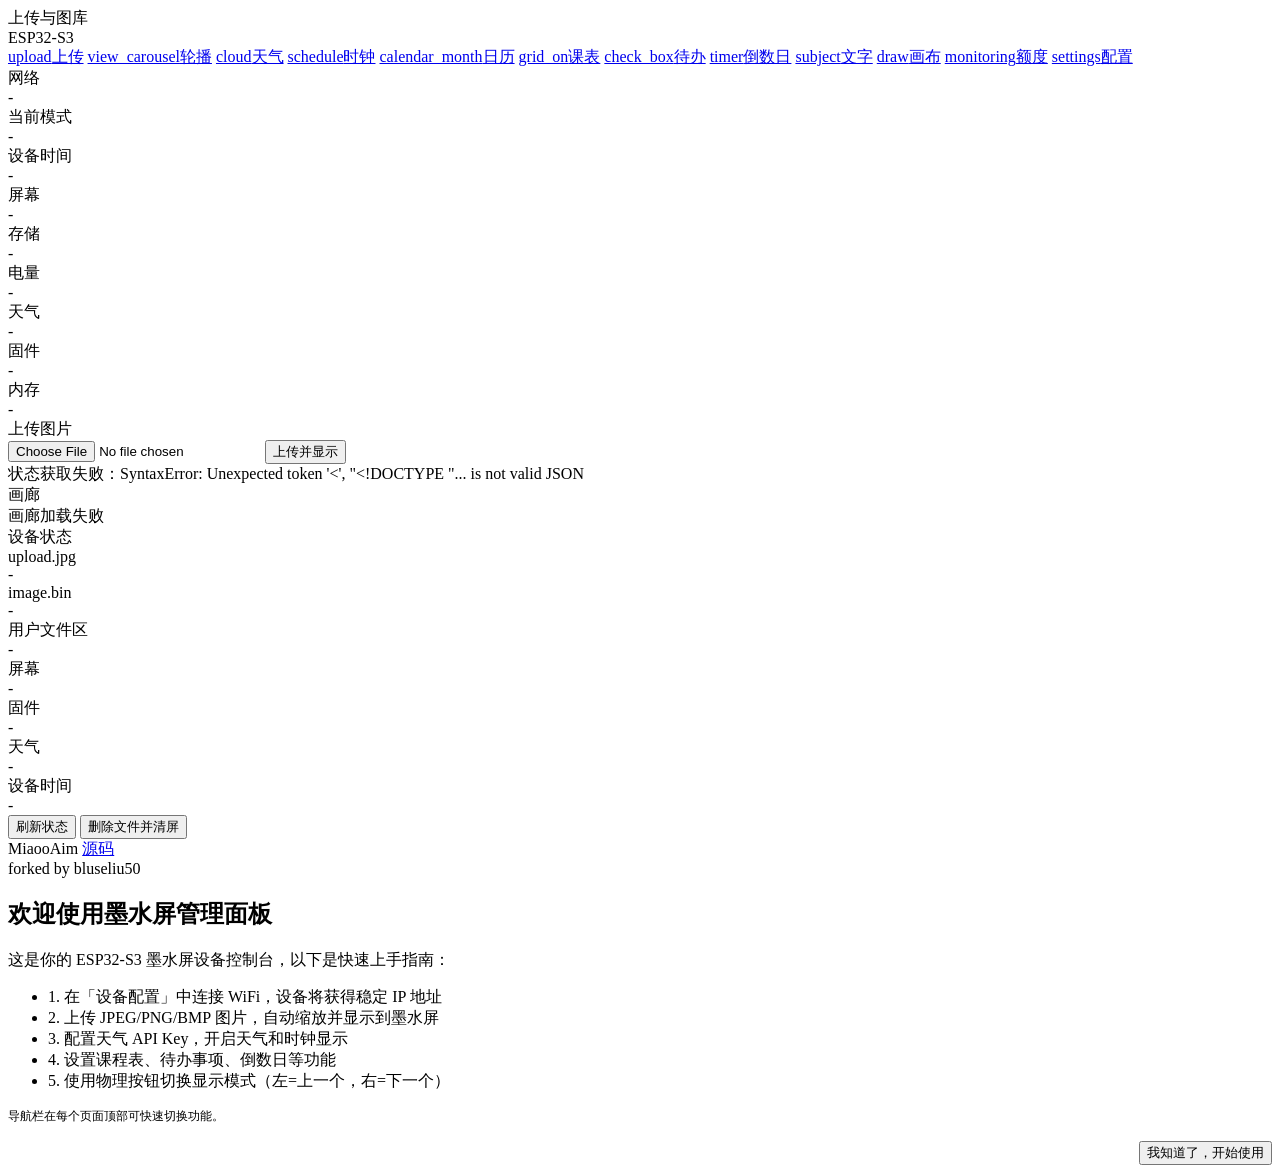
==== commit 3c8489b4: "rename(countdown): 倒计时 → 倒数日 (Days Matter) The module computes whole-day deltas to a target date and" ====
--- a/web/index.html
+++ b/web/index.html
@@ -20,7 +20,7 @@
     <a href="/calendar"><span class="msym sm">calendar_month</span>日历</a>
     <a href="/timetable"><span class="msym sm">grid_on</span>课表</a>
     <a href="/todo"><span class="msym sm">check_box</span>待办</a>
-    <a href="/countdown"><span class="msym sm">timer</span>倒计时</a>
+    <a href="/countdown"><span class="msym sm">timer</span>倒数日</a>
     <a href="/message"><span class="msym sm">subject</span>文字</a>
     <a href="/board"><span class="msym sm">draw</span>画布</a>
     <a href="/codex"><span class="msym sm">monitoring</span>额度</a>
@@ -757,7 +757,7 @@
       '<li><span>1.</span> 在「设备配置」中连接 WiFi，设备将获得稳定 IP 地址</li>'+
       '<li><span>2.</span> 上传 JPEG/PNG/BMP 图片，自动缩放并显示到墨水屏</li>'+
       '<li><span>3.</span> 配置天气 API Key，开启天气和时钟显示</li>'+
-      '<li><span>4.</span> 设置课程表、待办事项、倒计时等功能</li>'+
+      '<li><span>4.</span> 设置课程表、待办事项、倒数日等功能</li>'+
       '<li><span>5.</span> 使用物理按钮切换显示模式（左=上一个，右=下一个）</li>'+
       '</ul>'+
       '<p style="font-size:12px;color:var(--t2)">导航栏在每个页面顶部可快速切换功能。</p>'+
